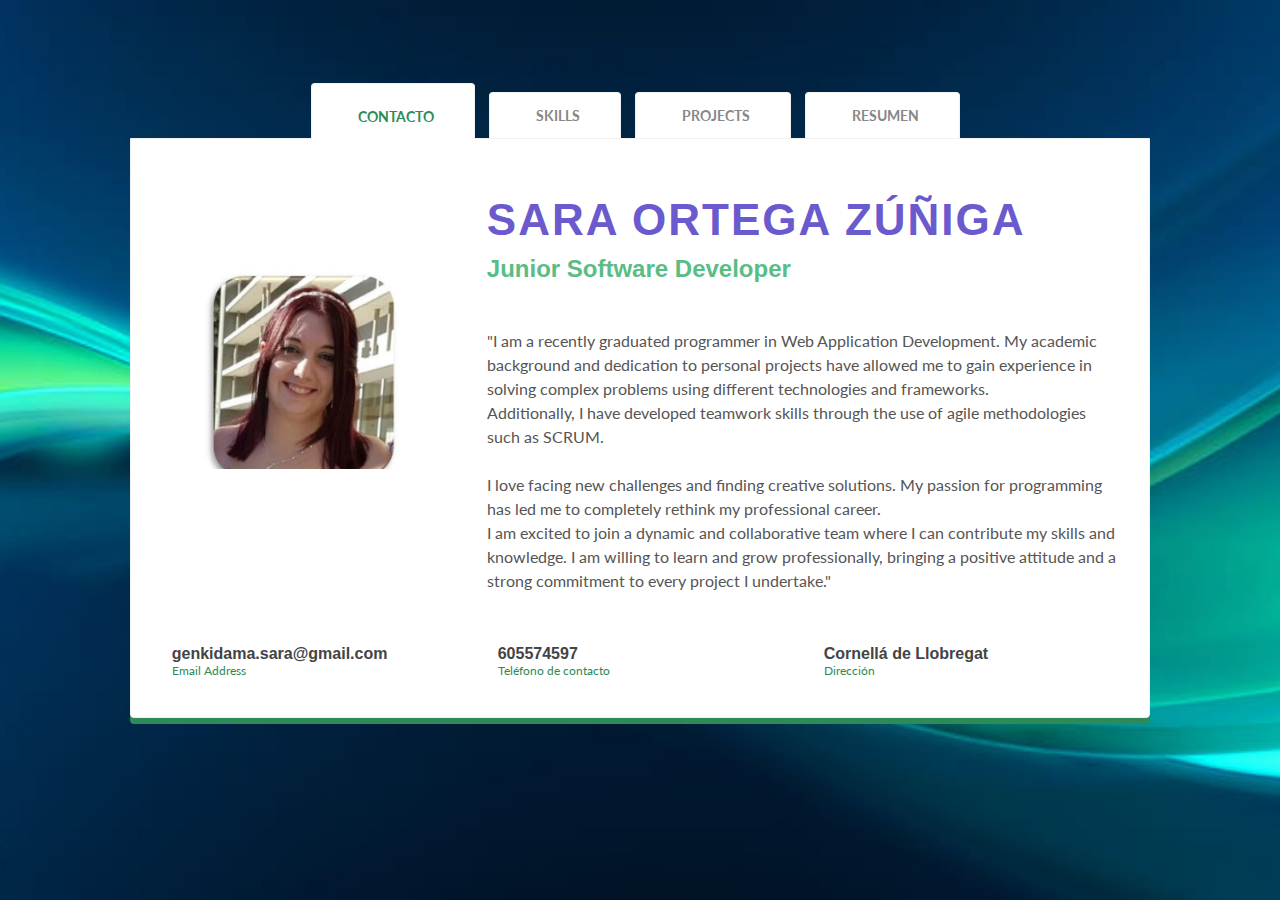
==== indexen.html @ 6ea0997a "update" ====
<!DOCTYPE html>
<html class="no-js">

<head>
  <!-- Add Your Title -->
  <title> Sara Ortega C.V. </title>

  <!-- All Meta Tags -->
  <meta charset="utf-8">
  <meta http-equiv="X-UA-Compatible" content="IE=edge,chrome=1">
  <meta name="description" content="">
  <meta name="viewport" content="width=device-width">

  <!-- All Link tags -->
  <link rel='shortcut icon' type='image/x-icon' href='/images/ico.ico' />
  <link rel="apple-touch-icon-precomposed" href="apple-touch-icon-precomposed.png">
  <link rel="apple-touch-icon-precomposed" href="apple-touch-icon-72x72-precomposed.png">
  <link rel="apple-touch-icon-precomposed" href="apple-touch-icon-114x114-precomposed.png">
  <link rel="apple-touch-icon-precomposed" href="apple-touch-icon-144x144-precomposed.png">
  <link href='https://fonts.googleapis.com/css?family=Sofia' rel='stylesheet'>
  <link href='https://fonts.googleapis.com/css?family=Amaranth' rel='stylesheet'>
  <link rel="stylesheet" href="css/normalize.min.css">
  <link rel="stylesheet" href="css/main.css">

  <!-- boootstrap js -->
  <script src='https://cdn.jsdelivr.net/npm/bootstrap@5.3.0-alpha1/dist/js/bootstrap.bundle.min.js'
  integrity='sha384-w76AqPfDkMBDXo30jS1Sgez6pr3x5MlQ1ZAGC+nuZB+EYdgRZgiwxhTBTkF7CXvN'
  crossorigin='anonymous'></script>
 <!-- boootstrap css -->
 <link href='https://cdn.jsdelivr.net/npm/bootstrap@5.0.2/dist/css/bootstrap.min.css' rel='stylesheet'
 integrity='sha384-EVSTQN3/azprG1Anm3QDgpJLIm9Nao0Yz1ztcQTwFspd3yD65VohhpuuCOmLASjC' crossOrigin='anonymous'>


  <!-- All script tags -->
  <script>document.write('<script src="js/vendor/jquery-1.10.1.min.js"><\/script>')</script>
  <script src="js/vendor/jquery.hashchange.min.js"></script>
  <script src="js/vendor/jquery.easytabs.min.js"></script>
  <script src="js/main.js"></script>

</head>

<!-- Start of Body Tag -->

<body class="bg-fixed bg-1">
  <div class="main-container">
    <div class="main wrapper clearfix">

      <!-- Header Start -->
      <header id="header">
        <div id="logo">
          <h6>
            Sara Ortega Zúñiga
          </h6>
          <h4>
            Junior Software Developer
          </h4>
        </div>
      </header>

      <!-- Text "hello world" -->
      <header id="header">
        <div id="helloworld">
          <h1>
            Hello, world!
          </h1>
        </div>
      </header>

      <!-- Main Tab Container -->
      <div id="tab-container" class="tab-container">

        <!-- Tab List -->
        <ul class='etabs'>

          <li class='tab' id="tab-about">
            <a href="#about">
              <i class="icon-user"></i>
              <span>
                Contacto
              </span>
            </a>
          </li>

          <li class='tab'>
            <a href="#resume">
              <i class="icon-file-text"></i>
              <span>
                Skills
              </span>
            </a>
          </li>

          <li class='tab'>
            <a href="#portfolio">
              <i class="icon-heart"></i>
              <span>
                Projects
              </span>
            </a>
          </li>

          <li class='tab'>
            <a href="#contact">
              <i class="icon-envelope"></i>
              <span>
                Resumen
              </span>
            </a>
          </li>

        </ul>
        <!-- End Tab List -->

        <!-- ----------------------------------------------------------------------------------- -->
        <!-- Code for differents Tabs strat from here. -->
        <div id="tab-data-wrap">

          <!-- About Tab Data -->
          <div id="about">
            <section class="clearfix">
              <div class="photo">
                <img src="images/Sara.jpg" alt="sara">
              </div>
              <div class="g2" style="justify-content: center;">
                
                <div class="info">
                  <h2>
                    Sara Ortega Zúñiga
                  </h2>
                 
                  <h4>
                    Junior Software Developer
                  </h4>
                  <p>
                    "I am a recently graduated programmer in Web Application Development. My academic background and dedication to personal 
                    projects have allowed me to gain experience in solving complex problems using different technologies and frameworks. <br>
                    Additionally, I have developed teamwork skills through the use of agile methodologies such as SCRUM.
                    <br><br>
                    I love facing new challenges and finding creative solutions. My passion for programming has led me to completely rethink 
                    my professional career. <br>I am excited to join a dynamic and collaborative team where I can contribute my skills and knowledge. 
                    I am willing to learn and grow professionally, bringing a positive attitude and a strong commitment to every project I undertake."
                  </p>                  
                </div>
              </div>

             
              <div class="break">
              </div>
              <div class="contact-info">
                <div class="g1">
                  <div class="item-box clearfix">
                    <i class="icon-envelope"></i>
                    <div class="item-data">
                      <h3>
                        <a href="mailto:genkidama.sara@gmail.com">
                          genkidama.sara@gmail.com
                        </a>
                      </h3>
                      <p>
                        Email Address
                      </p>
                    </div>
                  </div>
                </div>
                <div class="g1">
                  <div class="item-box clearfix">
                    <i class="icon-facebook"></i>
                    <div class="item-data">
                      <h3>
                       
                          605574597
                       
                      </h3>
                      <p>
                        Teléfono de contacto
                      </p>
                    </div>
                  </div>
                </div>
                <div class="g1">
                  <div class="item-box clearfix">
                    <i class="icon-twitter"></i>
                    <div class="item-data">
                      <h3>                       
                          Cornellá de Llobregat                        
                      </h3>
                      <p>
                        Dirección
                      </p>
                    </div>
                  </div>
                </div>
              </div>
            </section>
          </div>
          <!-- End About Tab Data -->
          <!-- ----------------------------------------------------------------------------------- -->
          <!-- skills Tab Data -->
          <div id="resume">
            <section class="clearfix">
              <div class="g2">
                <h3>
                  Programming
                </h3>
                <span class="label label-info" style="background-color: darkcyan;">HTML</span>
                <span class="label label-info" style="background-color: darkmagenta;">CSS</span>
                <span class="label label-info" style="background-color: darkblue;">JavaScript</span>
                <span class="label label-info">ES6</span>
                <span class="label label-info" style="background-color: darkred;">XML / Jason</span>
                <span class="label label-info" style="background-color: darkcyan;">Bootstrap</span>
                <span class="label label-info">JQuery</span><br><br>
                <span class="label label-info" style="background-color: darkmagenta;">Java</span>
                <span class="label label-info">Spring Framework</span>
                <span class="label label-info" style="background-color: darkblue;">Spring Boot</span>
                <span class="label label-info" > Ajax </span><br><br>
                <span class="label label-info" style="background-color: darkred;">SQL / MySQL / Postgres</span>
                <span class="label label-info" style="background-color: darkcyan;">Apache / WAMP</span><br><br>
                <span class="label label-info" style="background-color: darkcyan;">Git / Github</span>
                <span class="label label-info">Metodológías ágiles: Scrum</span><br><br>
                <span class="label label-info" style="background-color: darkmagenta;">Netbeans</span>
                <span class="label label-info" style="background-color: darkblue;">Eclipse</span>
                <span class="label label-info" style="background-color: darkcyan;">Visual Studio Code</span><br><br>

              </div>
              <div class="g1">
                <h3>
                  Idiomas
                </h3>
                <div class="meter emerald">
                  <span style="width: 100%">
                    <span>
                      CASTELLANO -  Nativo
                    </span>
                  </span>
                </div>
                <div class="meter emerald">
                  <span style="width: 100%">
                    <span>
                      CATALÁN -   Nativo
                    </span>
                  </span>
                </div>
                <div class="meter emerald">
                  <span style="width: 70%">
                    <span>
                      INGLÉS -  B1 Intermediate
                    </span>
                  </span>
                </div>
                <div class="meter emerald">
                  <span style="width: 30%">
                    <span>
                      ITALIANO
                    </span>
                  </span>
                </div>                
              </div>

              <div class="g2">
                <h3>
                  Habilidades
                </h3>
                <span class="label label-info" style="background-color: darkcyan;">Pensamiento crítico y lógico</span>
                <span class="label label-info" style="background-color: darkmagenta;">Resolución de problemas</span>
                <span class="label label-info" style="background-color: darkcyan;">Toma de decisiones</span><br><br>
                <span class="label label-info">Buena organización y gestión del tiempo</span>
                <span class="label label-info"style="background-color: darkmagenta;">Mentalidad abierta y adaptabilidad</span><br><br>
                <span class="label label-info" style="background-color: darkcyan;">Trabajo en equipo y colaboración</span>
                <span class="label label-info">Empatía y paciencia</span>           
 
              </div>
            </section>
          </div>

          <!-- End skills Tab Data -->
          <!-- ----------------------------------------------------------------------------------- -->
          <!-- Projects Tab Data -->
          <div id="portfolio">
            <section class="clearfix">
              <div class="project-section">
               
                  <div class="project-container">
                    <div class="project-img-container" onclick="document.getElementById('modal-wrapper').style.display='block'">
                      <img src="./images/saraland.JPG" alt="project image">
                    </div>
                    <a href="http://juegos.saraland.es">
                    <p class="project-title">SaraLand</p>
                  </a>
                  </div>
             
                <div class="project-container">
                  <div class="project-img-container" onclick="document.getElementById('modal-wrapper').style.display='block'">
                    <img src="./images/glamreserve.JPG" alt="project image">
                  </div>
                  <a href="https://glamreserve.herokuapp.com/index">
                  <p class="project-title">Glam Reserve</p>
                </a>
                </div>
               
               
              </div>
              <div id="modal-wrapper" class="modal">

                <form class="modal-content animate">

                  <div class="imgcontainer">
                    <span onclick="document.getElementById('modal-wrapper').style.display='none'" class="close" title="Close PopUp">&times;</span>
                    <img src="images/floor.jpg" alt="project" class="avatar">
                    <h1 class="project_details" style="text-align:center">Project Details</h1>
                  </div>

                <!-- <div class="container">
                    <input type="text" placeholder="Project Name" name="uname" readonly>
                    <textarea class="project_description" rows="3" placeholder="Project Description" readonly></textarea>
                    <input type="url" placeholder="Project Link"readonly>
                    <input type="text" placeholder="Languages used" readonly>
                    <button class="project_submit" type="submit">Submit</button>
                  </div>--> 

                </form>

              </div>
            </section>
          </div>
          <!-- End Projects tab -->
          <!-- ----------------------------------------------------------------------------------- -->
          <!-- Contact Tab Data -->
          <div id="contact">
            <div class="container">
              <div class="row">
                <div class="col-sx-12 col-md-6">
                  <h4>Formación</h4>
                  <div class="cuadro container m-2 p-3">
                    <div class="bg-light rounded-3 p-2">
                      <p Style="font-weight: bold;color: darkcyan;font-size: 20px;">Ciclo Formativo de Grado Superior en<br> DESARROLLO DE APLICACIONES WEB</p>
                      <p >Institut Obert de Catalunya IOC<br>       
                        2020 - 2023</p>
                      <p></p>
                    </div>
                  </div>
                  <div class="cuadro container m-2 p-3">
                    <div class="bg-light rounded-3 p-2">
                      <p Style="font-weight: bold;color: darkcyan;font-size: 20px;">Ciclo Formativo de Grado Superior en<br> ADMINISTRACIÓN Y FINANZAS</p>
                      <p>IES Severo Ochoa<br>       
                        2010 - 2012</p>
                      <p></p>
                    </div>
                  </div>

                  <div class="cuadro container m-2 p-3">
                    <div class="bg-light rounded-3 p-2">
                      <p Style="font-weight: bold;color: darkcyan;font-size: 20px;">Ciclo Formativo de Grado Superior en<br> AGENCIA DE VIAJES</p>
                      <p>IES Mediterránea<br>       
                        2002 - 2004</p>
                      <p></p>
                    </div>
                  </div>




                </div>
                <div class="col-6">
                  <h4>Experiencia laboral</h4>
                  <div class="cuadro container m-2 p-3">
                    <div class="bg-light rounded-3 p-2">
                      <p Style="font-weight: bold;color: darkcyan;font-size: 20px;">GERENTE-CONTABLE en los Aparcamientos EL NOU RAVAL</p>
                      <p>Empleo actual desde 2016</p>
                      <p>
                        Facturación, recaudación, atención al cliente y tareas diarias del negocio. 
                        A cargo de un equipo de 5 personas.
                      </p>
                    </div>
                  </div>

                  <div class="cuadro container m-2 p-3">
                    <div class="bg-light rounded-3 p-2">
                      <p Style="font-weight: bold;color: darkcyan;font-size: 20px;">ADMINISTRATIVA en la Notaría Galdón-Rodríguez</p>
                      <p>2013 - 2015</p>
                      <p>
                        Responsable de las copias y mantenimiento de los archivos notariales.
                      </p>
                    </div>
                  </div>

                  <div class="cuadro container m-2 p-3">
                    <div class="bg-light rounded-3 p-2">
                      <p Style="font-weight: bold;color: darkcyan;font-size: 20px;">COORDINADORA en el servicio de Emergencias 112</p>
                      <p>2009 - 2013</p>
                      <p>
                        Activación y coordinación de los equipos de emergencia (Policía, bomberos, ambulancias…)
                      </p>
                    </div>
                  </div>
                </div>
              </div>
            </div>
          </div>
          <!-- End Contact Data -->
          <!-- ----------------------------------------------------------------------------------- -->
        </div>
      </div>
</body>

</html>
---- css/main.css ----
@import url(http://fonts.googleapis.com/css?family=Open+Sans:400,700);
@import url(http://fonts.googleapis.com/css?family=Lato:400,700);
@import url('https://fonts.cdnfonts.com/css/dupree');
@import url('https://fonts.cdnfonts.com/css/sf-new-republic-2');
@import url('https://fonts.cdnfonts.com/css/sunday-funday');


*, *:before, *:after {
  -moz-box-sizing: border-box;
  -webkit-box-sizing: border-box;
  box-sizing: border-box;
  margin: 0;
  padding: 0;
}

/* HTML5 DECLARATIONS */
article, aside, details, figcaption, figure, footer, header, hgroup, menu, nav, section, dialog {
  display: block
}

audio[controls], canvas, video {
  display: inline-block;
  *display: inline;
  zoom: 1
}

/* BASE */
html {
  height: 100%;
  font-size: 100%;
  overflow-y: scroll;
  -webkit-text-size-adjust: 100%
}

/* Force scrollbar in non-IE and Remove iOS text size adjust without disabling user zoom */
body {
  margin: 0;
  min-height: 100%;
  -webkit-font-smoothing: antialiased;
  text-rendering: optimizeLegibility;
  color: #666
}

/* Improve default text rendering, handling of kerning pairs and ligatures */
/* DEFAULT FONT SETTINGS */
/* 16px base font size with 150% (24px) friendly, unitless line height and margin for vertical rhythm */
/* Font-size percentage is based on 16px browser default size */
body, button, input, select, textarea {
  font: 100% 'Lato', sans-serif;
  *font-size: 1em;
  color: #555
}

/* IE7 and older can't resize px based text */
p, blockquote, q, pre, address, hr, code, samp, dl, ol, ul, form, table, fieldset, menu, img {
  margin: 0 0 1.5em;
  padding: 0
}

/* TYPOGRAPHY */
/* Composed to a scale of 12px, 14px, 16px, 18px, 21px, 24px, 36px, 48px, 60px and 72px */
h3, h4, h5, h6 {
  font-family: 'SF New Republic', sans-serif;
  color: #444;
}

h1 {
  margin: 0;
  font-size: 4.75em;
  line-height: 1.2em;
  margin-bottom: 0.4em;
  font-family: 'sunday funday', sans-serif;
  
}

/* 60px / 72px */
h2 {
  margin: 0;
  font-size: 2.75em;
  line-height: 1.3em;
  margin-bottom: 0.5em;
  font-family: 'sunday funday', sans-serif;
  color: slateblue;
}

/* 48px / 48px */
h3 {
  margin: 0;
  font-size: 2.25em;
  line-height: 1.3333333333333333333333333333333em;
  margin-bottom: 0.6667em
}

/* 36px / 48px */
h4 {
  margin: 0;
  font-size: 1.5em;
  line-height: 1em;
  margin-bottom: 1em
}

/* 24px / 24px */
h5 {
  margin: 0;
  font-size: 1.3125em;
  line-height: 1.1428571428571428571428571428571em;
  margin-bottom: 1.1428571428571428571428571428571em
}

/* 21px / 24px */
h6 {
  margin: 0;
  font-size: 2.75em;
  line-height: 1.2em;
  margin-bottom: 0.4em
}

/* 18px / 24px 
h7 {
  margin: 0;
  font-size: 0.5em;
  line-height: 1.3em;
  margin-bottom: 0.5em
}*/

p, ul, blockquote, pre, th, label {
  margin: 0;
  font-size: 1em;
  line-height: 1.5em;
  margin-bottom: 1.5em
}

/* 16px / 24px */
small, p.small {
  margin: 0;
  font-size: 0.875em;
  line-height: 1.7142857142857142857142857142857em;
  margin-bottom: 1.7142857142857142857142857142857em
}

/* 14px / 24px */
/* CODE */
pre {
  white-space: pre;
  white-space: pre-wrap;
  word-wrap: break-word
}

/* Allow line wrapping of 'pre' */
pre, code, kbd, samp {
  font-size: 1em;
  line-height: 1.5em;
  margin-bottom: 1.5em;
  font-family: Menlo, Consolas, 'DejaVu Sans Mono', Monaco, monospace
}

/* TABLES */
table {
  border-collapse: collapse;
  border-spacing: 0;
  margin-bottom: 1.5em;
  display: flex;
  margin-left: 105px;
}

th {
  text-align: left
}

th {
  padding: 800px;
  border-bottom: 0 solid #333
}

/* FORMS */
form {
  margin: 0
}

fieldset {
  border: 0;
  padding: 0
}

textarea {
  overflow: auto;
  vertical-align: top
}

legend {
  *margin-left: -.75em
}

button, input, select, textarea {
  vertical-align: baseline;
  *vertical-align: middle
}

/* IE7 and older */
button, input {
  line-height: normal;
  *overflow: visible
}

button, input[type="button"], input[type="reset"], input[type="submit"] {
  cursor: pointer;
  -webkit-appearance: button
}

input[type="checkbox"], input[type="radio"] {
  box-sizing: border-box
}

input[type="search"] {
  -webkit-appearance: textfield;
  -moz-box-sizing: content-box;
  -webkit-box-sizing: content-box;
  box-sizing: content-box
}

input[type="search"]::-webkit-search-decoration {
  -webkit-appearance: none
}

button::-moz-focus-inner, input::-moz-focus-inner {
  border: 0;
  padding: 0
}

/* QUOTES */
blockquote, q {
  quotes: none
}

blockquote:before, blockquote:after, q:before, q:after {
  content: '';
  content: none
}

blockquote, q, cite {
  font-style: italic
}

blockquote {
  padding-left: 1.5em;
  border-left: 3px solid #ccc
}

blockquote>p {
  padding: 0
}

/* LISTS */
ul, ol {
  list-style-position: inside;
  padding: 0
}

li ul, li ol {
  margin: 0 1.5em
}

dl dd {
  margin-left: 1.5em
}

dt {
  font-family: Futura, "Century Gothic", AppleGothic, sans-serif
}

/* HYPERLINKS */
a {
  text-decoration: none;
  color: #444;
  -webkit-transition: color 0.1s linear, border 0.1s linear, opacity 0.1s linear, background-color 0.1s linear;
  -moz-transition: color 0.1s linear, border 0.1s linear, opacity 0.1s linear, background-color 0.1s linear;
  -ms-transition: color 0.1s linear, border 0.1s linear, opacity 0.1s linear, background-color 0.1s linear;
  -o-transition: color 0.1s linear, border 0.1s linear, opacity 0.1s linear, background-color 0.1s linear;
  transition: color 0.1s linear, border 0.1s linear, opacity 0.1s linear, background-color 0.1s linear;
}

a:hover, a:focus, a:active {
  text-decoration: none;
  border: none;
  color: #2E8B57;
}

/* MEDIA */
figure {
  margin: 0
}

img, object, embed, video {
  max-width: 100%;
  _width: 100%
}

/* Fluid images */
img {
  border: 0;
  -ms-interpolation-mode: bicubic
}

/* Improve IE's resizing of images */
svg:not(:root) {
  overflow: hidden
}

/* Correct IE9 overflow */
/* ABBREVIATION */
abbr[title], dfn[title] {
  border-bottom: 1px dotted #333;
  cursor: help
}

/* MARKED/INSERTED/DELETED AND SELECTED TEXT */
ins, mark {
  text-decoration: none
}

mark {
  background: #c47529
}

ins {
  background: #d49855
}

del {
  text-decoration: line-through
}

::-moz-selection {
  background: #2E8B57;
  color: #fff;
  text-shadow: none
}

/* selected text */
::selection {
  background: #2E8B57;
  color: #fff;
  text-shadow: none
}

/* selected text */
/* OTHERS */
strong, b, dt {
  font-weight: bold
}

dfn {
  font-style: italic
}

var, address {
  font-style: normal
}

sub, sup {
  font-size: 75%;
  line-height: 0;
  position: relative;
  vertical-align: baseline
}

/* Position 'sub' and 'sup' without affecting line-height */
sup {
  top: -0.5em
}

/* Move superscripted text up */
sub {
  bottom: -0.25em
}

/* Move subscripted text down */
span.amp {
  font-family: Adobe Caslon Pro, Baskerville, "Goudy Old Style", "Palatino", "Palatino Linotype", "Book Antiqua", Georgia, "Times New Roman", Times, serif;
  font-style: italic;
  font-size: 110%;
  line-height: 0;
  position: relative;
  vertical-align: baseline
}

/* Best available ampersand */
/* MICRO CLEARFIX HACK */
.cf:before, .cf:after {
  content: "";
  display: table
}

/* For modern browsers */
.cf:after {
  clear: both
}

.cf {
  zoom: 1
}

/* For IE 6/7 (trigger hasLayout) */
/* DEFAULT MOBILE STYLE */
body {
  width: 92%;
  margin: 0 auto
}

/* Center page without wrapper */
/* column grid */
.g1, .g2, .g3 {
  display: block;
  position: relative;
  margin-left: 1%;
  margin-right: 1%
}

/* 1 column grid */
.g1, .g2, .g3 {
  width: 98.0%
}

/* Wrapper */
.main {
  padding-top: 50px;
  max-width: 1020px;
}

.wrapper {
  margin: 0 auto;
}

/* Utility */
.chromeframe {
  margin: 0.2em 0;
  background: #ccc;
  color: #000;
  padding: 0.2em 0;
}

.clear {
  clear: both;
}

.bg-fixed {
  background-repeat: no-repeat;
  background-attachment: fixed;
  background-position: center center;
  -webkit-background-size: cover;
  -moz-background-size: cover;
  -o-background-size: cover;
  background-size: cover;
}

.clearfix:after {
  content: ".";
  visibility: hidden;
  display: block;
  height: 0;
  clear: both;
}

.no-list {
  margin: 0px;
  padding: 0px;
  list-style: none;
}

.break {
  padding-bottom: 1em;
  clear: both;
}

/* Backgrounds */
.bg-1 {
  background-image: url('../images/fondo.jpg');
}

/* Header */
#header {
  margin-bottom: 2em;
}

#header #logo {
  text-align: center;
  display: none;
}

#header #helloworld {
  text-align: center;
  display: none;
}

#header h4 {
  margin-bottom: 0px;
}

#header .visible {
  opacity: 1;
}

/* Tabs */
.etabs {
  margin: 0;
  padding: 0px;
  text-align: center;
}


.etabs li span {
  display: none;
}

#tab-data-wrap {
  padding: 30px 20px;
  background: #fff;
  border: 1px solid #f1f1f1;
  box-shadow: 0px 6px #2E8B57;
  border-radius: 0px 0px 4px 4px;
}

.tab {
  display: inline-block;
  zoom: 1;
  *display: inline;
  background: #fff;
  border: solid 1px #f1f1f1;
  border-bottom: 0px;
  border-radius: 4px 4px 0 0;
  -moz-border-radius: 4px 4px 0 0;
  -webkit-border-radius: 4px 4px 0 0;
  margin-right: 10px;
}

.tab a {
  font-weight: bold;
  text-transform: uppercase;
  font-size: 14px;
  display: block;
  padding: 2px 10px;
  outline: none;
  color: #888;
  text-decoration: none;
}

.tab a:hover {
  text-decoration: none;
}

.tab.active {
  background: #fff;
  position: relative;
  top: 1px;
  border-color: #f1f1f1;
  border-bottom: none;
}

.tab a.active {
  padding-top: 10px;
  color: #2E8B57;
}

.tab a i {
  font-size: 16px;
  margin-right: 0px;
}


/* Photo */
.photo {
  float: left;
  height: 200px;
  width: 200px;
  margin-right: 20px;
  margin-left: 50px;
  margin-top: 100px;
  
  overflow: hidden;
}

.photo img {
  -webkit-border-radius: 4px;
  -moz-border-radius: 4px;
  border-radius: 4px;
  width: 100%;
}

.info h1, #header h1 {
  text-transform: uppercase;
  letter-spacing: 2px;
  margin-bottom: .3em;
  color: #fff;
}

.info h2, #header h2 {
  text-transform: uppercase;
  letter-spacing: 2px;
  margin-bottom: .2em;
  margin-top: 0.5em;
}

.info h4, #header h4 {
  color: #59BD85;
  margin-bottom: 2em;
}

.info h6, #header h6 {
  text-transform: uppercase;
  letter-spacing: 2px;
  margin-bottom: .3em;
  color: #fff;
}

.info h7, #header h7 {
  text-transform: uppercase;
  letter-spacing: 2px;
  margin-bottom: .2em;
  margin-top: 0.5em;
  color: #fff;
}

/* Contact */

.main-links ul {
  list-style: none outside none;
  margin: 0;
  padding: 0;
}

.main-links ul li {
  border-bottom: 1px solid #F1F1F1;
  padding: 10px 0;
}

.main-links ul li a {
  font-size: 14px;
}

/* Icon Styling */
.contact-info i {
  color: #333;
  font-size: 46px;
}

/* Item Box */
.item-box {
  padding: 6px 6px 6px 10px;
  border: 1px solid #fff;
  -webkit-border-radius: 4px;
  -moz-border-radius: 4px;
  border-radius: 4px;
}

.item-box i {
  float: left;
  margin-right: 12px;
}

.item-box .item-data {
  margin-top: 6px;
}

.item-box .item-data h3 {
  line-height: 1em;
  margin: 3px 0px 0px 0px;
  font-size: 1em;
}

.item-box .item-data p {
  margin: 0px;
  font-size: 12px;
  color: #2E8B57;
  text-decoration-style: bold;
}

/* WorkExperience */
.work li {
  border-bottom: 1px solid #f1f1f1;
  margin-bottom: 2em;
}

.work li span {
  float: right;
}

.work li h5 {
  float: left;
}

.work li p {
  clear: both;
}

/* Portfolio */
.image {
  position: relative;
}

.image img {
  margin: 0px;
  width: 100%;
}

.image-overlay {
  position: absolute;
  z-index: 5;
  top: 0;
  overflow: hidden;
  width: 100%;
  height: 99%;
  background-color: rgba(231, 76, 60, .6);
  text-align: center;
  opacity: 0;
  filter: alpha(opacity=0);
  -webkit-transition: all 450ms ease-out 0s;
  -moz-transition: all 450ms ease-out 0s;
  -o-transition: all 450ms ease-out 0s;
  transition: all 450ms ease-out 0s;
  -webkit-transform: rotateY(180deg);
  -moz-transform: rotateY(180deg);
  -ms-transform: rotateY(180deg);
  transform: rotateY(180deg);
}

.image:hover .image-overlay {
  opacity: 1;
  filter: alpha(opacity=100);
  -webkit-transform: rotateY(0deg);
  -moz-transform: rotateY(0deg);
  -ms-transform: rotateY(0deg);
  transform: rotateY(0deg);
}

.image-overlay .image-link {
  position: relative;
  top: 50%;
  display: inline-block;
  margin-top: -20px;
}

/* Icon Box */
.sny-icon {
  display: block;
  margin-bottom: 1em;
  text-align: center;
}

.sny-icon i {
  display: inline-block;
  font-size: 60px;
}

.sny-icon-content {
  text-align: center;
}

.sny-icon-content h4 {
  margin-bottom: 6px;
}

.sny-icon-content p {
  margin-bottom: 0px;
}

/* Buttons */
.btn {
  display: inline-block;
  margin: 0 10px 10px 0;
  padding: 14px 20px;
  background: #E74C3C;
  color: #fff;
  font-weight: bold;
  font-size: 13px;
  font-family: 'Open Sans', sans-serif;
  line-height: 1;
  *display: inline;
  *zoom: 1;
  position: relative;
  text-transform: uppercase;
  -webkit-transition: all 0.3s;
  -moz-transition: all 0.3s;
  transition: all 0.3s;
}

.btn:hover {
  color: #ccc;
}

/* Labels */
.label {
  display: inline;
  padding: .25em .6em;
  font-size: 90%;
  font-weight: 500;
  line-height: 1;
  color: #ffffff;
  text-align: center;
  white-space: nowrap;
  vertical-align: baseline;
  border-radius: .25em;
}

.label-info {
  background-color: #444445E6;
}

.label-info[href]:hover,
.label-info[href]:focus {
  background-color: #31b0d5;
}

.label[href]:hover,
.label[href]:focus {
  color: #ffffff;
  text-decoration: none;
  cursor: pointer;
}

.label-default {
  background-color: #999999;
}

.label-default[href]:hover,
.label-default[href]:focus {
  background-color: #808080;
}

.label-danger {
  background-color: #d9534f;
}

.label-danger[href]:hover,
.label-danger[href]:focus {
  background-color: #c9302c;
}

.label-success {
  background-color: #5cb85c;
}

.label-success[href]:hover,
.label-success[href]:focus {
  background-color: #449d44;
}

.label-warning {
  background-color: #f0ad4e;
}

.label-warning[href]:hover,
.label-warning[href]:focus {
  background-color: #ec971f;
}

/* Project */
.project-section {
  display: grid;
  grid-template-columns: auto auto auto;
  grid-gap: 1.5rem;
  justify-content: center;
  align-items: center;
}

.project-container {
  max-width: 240px;
  border-radius: 5px;
  background-color: #5cb85c;
  color: #fff;
  cursor: pointer;
  box-shadow: 2px 2px 5px 3px #5cb85c27;
}

.project-img-container {
  width: 100%;
  border-radius: 5px 5px 0px 0px;
}

.project-img-container img {
  width: 100%;
  border-radius: 5px 5px 0px 0px;
  margin-bottom: 0px;
}

.project-title {
  text-align: center;
  margin: 1.2rem auto;
  font-size: 1.2rem;
  font-weight: 600;
}
.project_details{
  text-align: center;
  display: block;
  font-size: 2em;
  margin : 0;
  font-weight: bold;
}
input[type=text], .project_description, input[type=url] {
  width: 85%;
  padding: 12px 20px;
  margin: 5px 26px;
  display: inline-block;
  border: 1px solid #ccc;
  box-sizing: border-box;
  font-size:16px;
}
.project_description{
  max-width: 85%;
}

/* Set a style for all buttons */
.project_submit {
  background-color: #4CAF50;
  color: white;
  padding: 14px 20px;
  margin: 5px 26px;
  border: none;
  cursor: pointer;
  width: 85%;
  font-size:20px;
}
.project_submit:hover {
    opacity: 0.8;
}

/* Center the image and position the close button */
.imgcontainer {
  text-align: center;
  margin: 12px 0 6px 0;
  position: relative;
}
.avatar {
    width: 175px;
	  height:175px;
    border-radius: 50%;
    margin: 0;
}

/* The Modal (background) 
.modal {
	display:none;
    position: fixed;
    z-index: 1;
    left: 0;
    top: 0;
    width: 100%;
    height: 100%;
    overflow: auto;
    background-color: rgba(0,0,0,0.4);
}*/

/* Modal Content Box 
.modal-content {
  background-color: #fefefe;
  margin: 1% auto 1% auto;
  border: 1px solid #888;
  width: 30%;
  padding-bottom: 20px;
}*/

/* The Close Button (x) 
.close {
    position: absolute;
    right: 25px;
    top: 0;
    color: #000;
    font-size: 35px;
    font-weight: bold;
}
.close:hover,.close:focus {
    color: red;
    cursor: pointer;
}*/

/* Add Zoom Animation */
.animate {
    animation: zoom 0.6s
}

@keyframes zoom {
    from {transform: scale(0)}
    to {transform: scale(1)}
}


/* Meters */
.meter {
  height: 24px;
  /* Can be anything */
  position: relative;
  border: 1px solid #f1f1f1;
  -moz-border-radius: 4px;
  -webkit-border-radius: 4px;
  border-radius: 4px;
  margin-bottom: 1em;
}

.meter>span {
  display: block;
  height: 100%;
  -moz-border-radius: 4px;
  -webkit-border-radius: 4px;
  border-radius: 4px;
  position: relative;
  overflow: hidden;
}

.meter>span>span {
  margin-left: 4px;
  color: #fff;
}

.animate>span:after {
  display: none;
}

@keyframes move {
  0% {
    background-position: 0 0;
  }

  100% {
    background-position: 50px 50px;
  }
}

.emerald>span {
  background-color: #2E8B57;
}

.carrot>span {
  background-color: #e67e22;
}

.wisteria>span {
  background-color: #8e44ad;
}

.sunflower>span {
  background-color: #f1c40f;
}

.midnight>span {
  background-color: #2c3e50;
}

.pomengrate>span {
  background-color: #c0392b;
}

.asbestos>span {
  background-color: #7f8c8d;
}

.nostripes>span>span, .nostripes>span:after {
  animation: none;
  -webkit-animation: none;
  background-image: none;
}

/* Footer */
footer {
  text-align: center;
  margin-top: 2em;
  padding: 10px;
  background: rgba(255, 255, 255, .8);
  box-shadow: 0px 4px #ccc;
  color: #333;
  -moz-border-radius: 4px;
  -webkit-border-radius: 4px;
  border-radius: 4px;
}

footer p {
  margin-bottom: 0px;
}

/* media Queries

FOLDING FLUID GRID
< 767px         - 1-Column Fluid Grid
768px - 1023px  - 2-Column Fluid Grid
> 1024px            - 3-Column Fluid Grid
Change widths as necessary
------------------------------------------- */

/* SMALL TABLET */
@media only screen and (max-width: 600px) {

  .etabs>li span {
    display: block;
  }

  .project-section {
    grid-template-columns: auto;
  }

  .project-container {
    max-width: 200px;
  }
}

/* TABLET/NETBOOK */
@media only screen and (min-width: 768px) {

  /* Sidebar */
  .sidebar {
    padding-left: 20px;
    border-left: 1px solid #f1f1f1;
  }

  /* COLUMN GRID */
  .g1, .g3 {
    /* display: inline; */
    float: left;
  }

  /* 2 COLUMN GRID */
  .g1 {
    width: 48.0%
  }

  .g2 {
    width: 48.0%;
    float: right;
  }

  .g3 {
    width: 98.0%
  }
}

/* progress bar */
.progress-item {
  position: relative;
}

.progress-item .progress-title {
  font-size: 12px;
  font-weight: 400;
  display: inline-block;
  margin-bottom: 5px;
}

.progress-item .progress {
  height: 2px;
  box-shadow: none;
  border-radius: 0;
  background: transparent;
}

.progress-item .progress-bar {
  background-color: #ff5722;
  box-shadow: none;
  text-align: right;
}

.progress-item .progress-percent {
  font-size: 10px;
  background-color: #313131;
  position: absolute;
  top: 5px;
  padding: 0 8px;
  border-radius: 3px;
}

.progress-item .progress-percent::before {
  content: "";
  position: absolute;
  left: 0;
  bottom: -4px;
  border-top: 6px solid #313131;
  border-right: 8px solid transparent;
}

@media (max-width: 768px) {
  .progress-wrapper {
    margin-bottom: 50px;
  }
}

/* LANDSCAPE TABLET/NETBOOK/LAPTOP */
@media only screen and (min-width: 1024px) {

  .etabs>li span {
    display: inline;
  }

  .tab a i {
    font-size: 16px;
    margin-right: 6px;
  }

  .tab a {
    padding: 10px 40px 10px 40px;
  }

  .tab a.active {
    padding-top: 20px;
  }

  /* 3 COLUMN GRID */
  .g1 {
    width: 31.333%
  }

  .g2 {
    width: 64.667%;
  }

  .g3 {
    width: 98.0%
  }
}

/* PRINT */
@media print {
  * {
    background: transparent !important;
    color: black !important;
    text-shadow: none !important;
    filter: none !important;
    -ms-filter: none !important
  }

  /* Black prints faster */
  a, a:visited {
    color: #444 !important;
    text-decoration: underline
  }

  a[href]:after {
    content: " ("attr(href) ")"
  }

  abbr[title]:after {
    content: " ("attr(title) ")"
  }

  .ir a:after, a[href^="javascript:"]:after, a[href^="#"]:after {
    content: ""
  }

  /* Don't print links for images, javascript or internal links */
  pre, blockquote {
    border: 1px solid #999;
    page-break-inside: avoid;
  }

  thead {
    display: table-header-group;
  }

  /* Repeat header row at top of each printed page */
  tr, img {
    page-break-inside: avoid;
  }

  img {
    max-width: 100% !important;
  }

  @page {
    margin: 0.5cm
  }

  p, h2, h3 {
    orphans: 3;
    widows: 3
  }

  h2, h3 {
    page-break-after: avoid
  }
}

.project-div {
  background-color: #4AB478;
  text-align: center;
  padding: 10px;
}

.image {
  height: 100px;
  background-color: white;
  margin-bottom: 10px;
  font-family: Sofia;
  text-align: center;
  padding-top: 30px;
  font-size: 20px;
  font-weight: bold;
}

.data {
  font-size: 150%;
  font-family: 'Amaranth';
  color: white;
}

td {
  padding: 20px;
  width: 250px;
  height: 200px;
}

tbody {
  display: table-row-group;
  vertical-align: middle;
  display: grid;
}
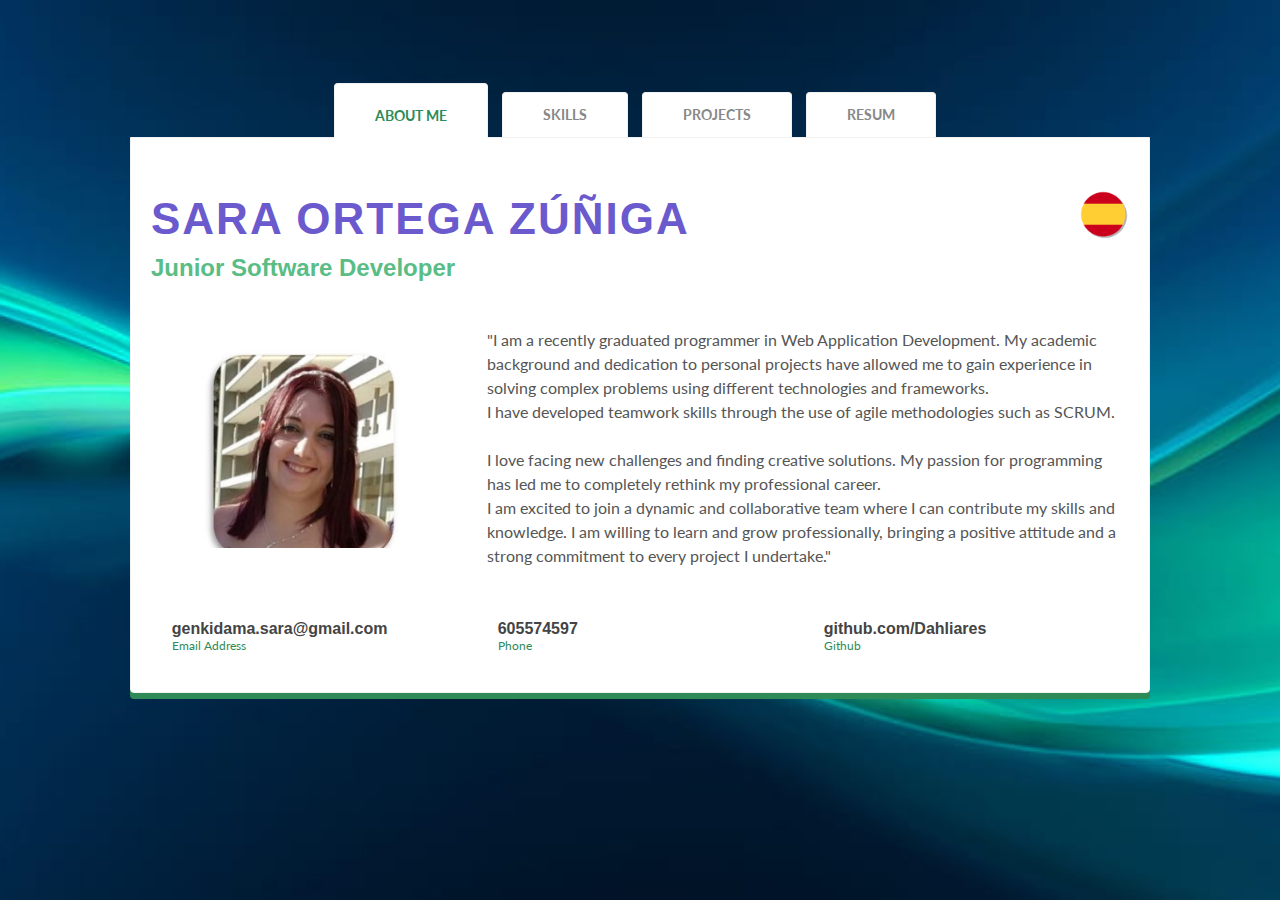
==== commit cc93c017: "english" ====
--- a/indexen.html
+++ b/indexen.html
@@ -1,5 +1,5 @@
 <!DOCTYPE html>
-<html class="no-js">
+<html lang="es">
 
 <head>
   <!-- Add Your Title -->
@@ -24,11 +24,11 @@
 
   <!-- boootstrap js -->
   <script src='https://cdn.jsdelivr.net/npm/bootstrap@5.3.0-alpha1/dist/js/bootstrap.bundle.min.js'
-  integrity='sha384-w76AqPfDkMBDXo30jS1Sgez6pr3x5MlQ1ZAGC+nuZB+EYdgRZgiwxhTBTkF7CXvN'
-  crossorigin='anonymous'></script>
- <!-- boootstrap css -->
- <link href='https://cdn.jsdelivr.net/npm/bootstrap@5.0.2/dist/css/bootstrap.min.css' rel='stylesheet'
- integrity='sha384-EVSTQN3/azprG1Anm3QDgpJLIm9Nao0Yz1ztcQTwFspd3yD65VohhpuuCOmLASjC' crossOrigin='anonymous'>
+    integrity='sha384-w76AqPfDkMBDXo30jS1Sgez6pr3x5MlQ1ZAGC+nuZB+EYdgRZgiwxhTBTkF7CXvN'
+    crossorigin='anonymous'></script>
+  <!-- boootstrap css -->
+  <link href='https://cdn.jsdelivr.net/npm/bootstrap@5.0.2/dist/css/bootstrap.min.css' rel='stylesheet'
+    integrity='sha384-EVSTQN3/azprG1Anm3QDgpJLIm9Nao0Yz1ztcQTwFspd3yD65VohhpuuCOmLASjC' crossOrigin='anonymous'>
 
 
   <!-- All script tags -->
@@ -42,15 +42,19 @@
 <!-- Start of Body Tag -->
 
 <body class="bg-fixed bg-1">
+ 
   <div class="main-container">
+
     <div class="main wrapper clearfix">
-
+      
       <!-- Header Start -->
       <header id="header">
+        
         <div id="logo">
           <h6>
             Sara Ortega Zúñiga
           </h6>
+
           <h4>
             Junior Software Developer
           </h4>
@@ -58,14 +62,14 @@
       </header>
 
       <!-- Text "hello world" -->
-      <header id="header">
+      <header id="header">        
         <div id="helloworld">
           <h1>
-            Hello, world!
+            ¡Hello, world!
           </h1>
         </div>
       </header>
-
+     
       <!-- Main Tab Container -->
       <div id="tab-container" class="tab-container">
 
@@ -74,16 +78,16 @@
 
           <li class='tab' id="tab-about">
             <a href="#about">
-              <i class="icon-user"></i>
+
               <span>
-                Contacto
+                About me
               </span>
             </a>
           </li>
 
           <li class='tab'>
             <a href="#resume">
-              <i class="icon-file-text"></i>
+
               <span>
                 Skills
               </span>
@@ -92,7 +96,7 @@
 
           <li class='tab'>
             <a href="#portfolio">
-              <i class="icon-heart"></i>
+
               <span>
                 Projects
               </span>
@@ -101,9 +105,9 @@
 
           <li class='tab'>
             <a href="#contact">
-              <i class="icon-envelope"></i>
+
               <span>
-                Resumen
+                Resum
               </span>
             </a>
           </li>
@@ -118,38 +122,47 @@
           <!-- About Tab Data -->
           <div id="about">
             <section class="clearfix">
+              <a href="index.html">
+                <img src="images/es.png" alt="en" style="height: 50px; width: 50px; float: right;">
+              </a>
+              <div class="info text-center">
+                <h2>
+                  Sara Ortega Zúñiga
+                </h2>
+
+                <h4>
+                  Junior Software Developer
+                </h4>
+               
+              </div>
+
+
               <div class="photo">
                 <img src="images/Sara.jpg" alt="sara">
               </div>
               <div class="g2" style="justify-content: center;">
-                
+
                 <div class="info">
-                  <h2>
-                    Sara Ortega Zúñiga
-                  </h2>
-                 
-                  <h4>
-                    Junior Software Developer
-                  </h4>
+
                   <p>
                     "I am a recently graduated programmer in Web Application Development. My academic background and dedication to personal 
                     projects have allowed me to gain experience in solving complex problems using different technologies and frameworks. <br>
-                    Additionally, I have developed teamwork skills through the use of agile methodologies such as SCRUM.
-                    <br><br>
+                    I have developed teamwork skills through the use of agile methodologies such as SCRUM.<br><br>
                     I love facing new challenges and finding creative solutions. My passion for programming has led me to completely rethink 
                     my professional career. <br>I am excited to join a dynamic and collaborative team where I can contribute my skills and knowledge. 
                     I am willing to learn and grow professionally, bringing a positive attitude and a strong commitment to every project I undertake."
-                  </p>                  
-                </div>
-              </div>
-
-             
+                  </p>
+                </div>
+              </div>
+
+
               <div class="break">
               </div>
+
               <div class="contact-info">
                 <div class="g1">
                   <div class="item-box clearfix">
-                    <i class="icon-envelope"></i>
+
                     <div class="item-data">
                       <h3>
                         <a href="mailto:genkidama.sara@gmail.com">
@@ -164,28 +177,30 @@
                 </div>
                 <div class="g1">
                   <div class="item-box clearfix">
-                    <i class="icon-facebook"></i>
+
                     <div class="item-data">
                       <h3>
-                       
-                          605574597
-                       
+
+                        605574597
+
                       </h3>
                       <p>
-                        Teléfono de contacto
+                        Phone
                       </p>
                     </div>
                   </div>
                 </div>
                 <div class="g1">
                   <div class="item-box clearfix">
-                    <i class="icon-twitter"></i>
+
                     <div class="item-data">
-                      <h3>                       
-                          Cornellá de Llobregat                        
-                      </h3>
+                      <a href="https://github.com/Dahliares">
+                        <h3>
+                          github.com/Dahliares
+                        </h3>
+                      </a>
                       <p>
-                        Dirección
+                        Github
                       </p>
                     </div>
                   </div>
@@ -206,17 +221,17 @@
                 <span class="label label-info" style="background-color: darkmagenta;">CSS</span>
                 <span class="label label-info" style="background-color: darkblue;">JavaScript</span>
                 <span class="label label-info">ES6</span>
-                <span class="label label-info" style="background-color: darkred;">XML / Jason</span>
+                <span class="label label-info" style="background-color: darkred;">XML / Json</span>
                 <span class="label label-info" style="background-color: darkcyan;">Bootstrap</span>
                 <span class="label label-info">JQuery</span><br><br>
                 <span class="label label-info" style="background-color: darkmagenta;">Java</span>
                 <span class="label label-info">Spring Framework</span>
                 <span class="label label-info" style="background-color: darkblue;">Spring Boot</span>
-                <span class="label label-info" > Ajax </span><br><br>
+                <span class="label label-info"> Ajax </span><br><br>
                 <span class="label label-info" style="background-color: darkred;">SQL / MySQL / Postgres</span>
                 <span class="label label-info" style="background-color: darkcyan;">Apache / WAMP</span><br><br>
                 <span class="label label-info" style="background-color: darkcyan;">Git / Github</span>
-                <span class="label label-info">Metodológías ágiles: Scrum</span><br><br>
+                <span class="label label-info">Agile methodologies: Scrum</span><br><br>
                 <span class="label label-info" style="background-color: darkmagenta;">Netbeans</span>
                 <span class="label label-info" style="background-color: darkblue;">Eclipse</span>
                 <span class="label label-info" style="background-color: darkcyan;">Visual Studio Code</span><br><br>
@@ -224,50 +239,54 @@
               </div>
               <div class="g1">
                 <h3>
-                  Idiomas
+                  Languajes
                 </h3>
+                Spanish
                 <div class="meter emerald">
                   <span style="width: 100%">
                     <span>
-                      CASTELLANO -  Nativo
+                      Native
                     </span>
                   </span>
                 </div>
+                Catalan
                 <div class="meter emerald">
                   <span style="width: 100%">
                     <span>
-                      CATALÁN -   Nativo
+                      Native
                     </span>
                   </span>
                 </div>
+                English
                 <div class="meter emerald">
                   <span style="width: 70%">
                     <span>
-                      INGLÉS -  B1 Intermediate
+                      Intermediate B1
                     </span>
                   </span>
                 </div>
+                Italian
                 <div class="meter emerald">
                   <span style="width: 30%">
                     <span>
-                      ITALIANO
+                      Basic
                     </span>
                   </span>
-                </div>                
+                </div>
               </div>
 
               <div class="g2">
                 <h3>
-                  Habilidades
+                  Soft-skills
                 </h3>
-                <span class="label label-info" style="background-color: darkcyan;">Pensamiento crítico y lógico</span>
-                <span class="label label-info" style="background-color: darkmagenta;">Resolución de problemas</span>
-                <span class="label label-info" style="background-color: darkcyan;">Toma de decisiones</span><br><br>
-                <span class="label label-info">Buena organización y gestión del tiempo</span>
-                <span class="label label-info"style="background-color: darkmagenta;">Mentalidad abierta y adaptabilidad</span><br><br>
-                <span class="label label-info" style="background-color: darkcyan;">Trabajo en equipo y colaboración</span>
-                <span class="label label-info">Empatía y paciencia</span>           
- 
+                <span class="label label-info" style="background-color: darkcyan;">Problem-solving</span>
+                <span class="label label-info" style="background-color: darkmagenta;">Decision-making</span>
+                <span class="label label-info" style="background-color: darkcyan;">Critical and logical thinking</span><br><br>
+                <span class="label label-info">Organisational and time management</span>
+                <span class="label label-info" style="background-color: darkmagenta;">Open-mindedness and adaptability</span><br><br>
+                <span class="label label-info" style="background-color: darkcyan;">Teamwork and collaboration</span>
+                <span class="label label-info">Empathy</span>
+
               </div>
             </section>
           </div>
@@ -278,128 +297,136 @@
           <div id="portfolio">
             <section class="clearfix">
               <div class="project-section">
-               
+                <a href="http://juegos.saraland.es" style="text-decoration: none;">
                   <div class="project-container">
-                    <div class="project-img-container" onclick="document.getElementById('modal-wrapper').style.display='block'">
+                    <div class="project-img-container">
+
                       <img src="./images/saraland.JPG" alt="project image">
                     </div>
-                    <a href="http://juegos.saraland.es">
+
                     <p class="project-title">SaraLand</p>
-                  </a>
-                  </div>
-             
-                <div class="project-container">
+
+                    <p class="p-2 text-center text-dark">Website aimed at collecting small projects that allow me to practice with the technologies I am learning. 
+                      These projects are constantly being developed and improved.
+                    </p>
+                </a>
+              </div>
+
+              <!-- <div class="project-container">
                   <div class="project-img-container" onclick="document.getElementById('modal-wrapper').style.display='block'">
                     <img src="./images/glamreserve.JPG" alt="project image">
                   </div>
                   <a href="https://glamreserve.herokuapp.com/index">
                   <p class="project-title">Glam Reserve</p>
                 </a>
-                </div>
-               
-               
-              </div>
-              <div id="modal-wrapper" class="modal">
+                </div>-->
+
+
+          </div>
+          <!--  <div id="modal-wrapper" class="modal">
 
                 <form class="modal-content animate">
 
                   <div class="imgcontainer">
-                    <span onclick="document.getElementById('modal-wrapper').style.display='none'" class="close" title="Close PopUp">&times;</span>
+                    <span onclick="document.getElementById('modal-wrapper').style.display='none'" class="close"
+                      title="Close PopUp">&times;</span>
                     <img src="images/floor.jpg" alt="project" class="avatar">
                     <h1 class="project_details" style="text-align:center">Project Details</h1>
                   </div>
 
-                <!-- <div class="container">
+                  <div class="container">
                     <input type="text" placeholder="Project Name" name="uname" readonly>
-                    <textarea class="project_description" rows="3" placeholder="Project Description" readonly></textarea>
-                    <input type="url" placeholder="Project Link"readonly>
+                    <textarea class="project_description" rows="3" placeholder="Project Description"
+                      readonly></textarea>
+                    <input type="url" placeholder="Project Link" readonly>
                     <input type="text" placeholder="Languages used" readonly>
                     <button class="project_submit" type="submit">Submit</button>
-                  </div>--> 
+                  </div>
 
                 </form>
 
-              </div>
-            </section>
-          </div>
-          <!-- End Projects tab -->
-          <!-- ----------------------------------------------------------------------------------- -->
-          <!-- Contact Tab Data -->
-          <div id="contact">
-            <div class="container">
-              <div class="row">
-                <div class="col-sx-12 col-md-6">
-                  <h4>Formación</h4>
-                  <div class="cuadro container m-2 p-3">
-                    <div class="bg-light rounded-3 p-2">
-                      <p Style="font-weight: bold;color: darkcyan;font-size: 20px;">Ciclo Formativo de Grado Superior en<br> DESARROLLO DE APLICACIONES WEB</p>
-                      <p >Institut Obert de Catalunya IOC<br>       
-                        2020 - 2023</p>
-                      <p></p>
-                    </div>
-                  </div>
-                  <div class="cuadro container m-2 p-3">
-                    <div class="bg-light rounded-3 p-2">
-                      <p Style="font-weight: bold;color: darkcyan;font-size: 20px;">Ciclo Formativo de Grado Superior en<br> ADMINISTRACIÓN Y FINANZAS</p>
-                      <p>IES Severo Ochoa<br>       
-                        2010 - 2012</p>
-                      <p></p>
-                    </div>
-                  </div>
-
-                  <div class="cuadro container m-2 p-3">
-                    <div class="bg-light rounded-3 p-2">
-                      <p Style="font-weight: bold;color: darkcyan;font-size: 20px;">Ciclo Formativo de Grado Superior en<br> AGENCIA DE VIAJES</p>
-                      <p>IES Mediterránea<br>       
-                        2002 - 2004</p>
-                      <p></p>
-                    </div>
-                  </div>
-
-
-
-
-                </div>
-                <div class="col-6">
-                  <h4>Experiencia laboral</h4>
-                  <div class="cuadro container m-2 p-3">
-                    <div class="bg-light rounded-3 p-2">
-                      <p Style="font-weight: bold;color: darkcyan;font-size: 20px;">GERENTE-CONTABLE en los Aparcamientos EL NOU RAVAL</p>
-                      <p>Empleo actual desde 2016</p>
-                      <p>
-                        Facturación, recaudación, atención al cliente y tareas diarias del negocio. 
-                        A cargo de un equipo de 5 personas.
-                      </p>
-                    </div>
-                  </div>
-
-                  <div class="cuadro container m-2 p-3">
-                    <div class="bg-light rounded-3 p-2">
-                      <p Style="font-weight: bold;color: darkcyan;font-size: 20px;">ADMINISTRATIVA en la Notaría Galdón-Rodríguez</p>
-                      <p>2013 - 2015</p>
-                      <p>
-                        Responsable de las copias y mantenimiento de los archivos notariales.
-                      </p>
-                    </div>
-                  </div>
-
-                  <div class="cuadro container m-2 p-3">
-                    <div class="bg-light rounded-3 p-2">
-                      <p Style="font-weight: bold;color: darkcyan;font-size: 20px;">COORDINADORA en el servicio de Emergencias 112</p>
-                      <p>2009 - 2013</p>
-                      <p>
-                        Activación y coordinación de los equipos de emergencia (Policía, bomberos, ambulancias…)
-                      </p>
-                    </div>
+              </div> -->
+          </section>
+        </div>
+        <!-- End Projects tab -->
+        <!-- ----------------------------------------------------------------------------------- -->
+        <!-- Contact Tab Data -->
+        <div id="contact">
+          <div class="container">
+            <div class="row">
+              <div class="col-sx-12 col-md-6">
+                <h4>Education</h4>
+                <div class="cuadro container m-2 p-3">
+                  <div class="bg-light rounded-3 p-2">
+                    <p Style="font-weight: bold;color: darkcyan;font-size: 20px;">Computer Science: WEB DEVELOPMENT
+                      higher education cycle</p>
+                    <p>Institut Obert de Catalunya IOC<br>
+                      2020 - 2023</p>
+                    <p></p>
+                  </div>
+                </div>
+                <div class="cuadro container m-2 p-3">
+                  <div class="bg-light rounded-3 p-2">
+                    <p Style="font-weight: bold;color: darkcyan;font-size: 20px;">Administration and Finance higher
+                      education cycle</p>
+                    <p>IES Severo Ochoa<br>
+                      2010 - 2012</p>
+                    <p></p>
+                  </div>
+                </div>
+
+                <div class="cuadro container m-2 p-3">
+                  <div class="bg-light rounded-3 p-2">
+                    <p Style="font-weight: bold;color: darkcyan;font-size: 20px;">Travel Agency higher educational cycle</p>
+                    <p>IES Mediterránea<br>
+                      2002 - 2004</p>
+                    <p></p>
+                  </div>
+                </div>
+
+
+              </div>
+              <div class="col-sx-12 col-md-6">
+                <h4>Experience</h4>
+                <div class="cuadro container m-2 p-3">
+                  <div class="bg-light rounded-3 p-2">
+                    <p Style="font-weight: bold;color: darkcyan;font-size: 20px;">Parking Manager in El Nou Raval SL</p>
+                    <p>From 2016 to date</p>
+                    <p>
+                      In charge of collection, products and daily issues. Managins a team of 5.
+                    </p>
+                  </div>
+                </div>
+
+                <div class="cuadro container m-2 p-3">
+                  <div class="bg-light rounded-3 p-2">
+                    <p Style="font-weight: bold;color: darkcyan;font-size: 20px;">Administrative clerk in Galdón-Rodríguez
+                      Notary</p>
+                    <p>2013 - 2015</p>
+                    <p>
+                      Responsible for the maintenance and update
+                      of the Databases of the notary.
+                      Preparation of notarial documentation                    </p>
+                  </div>
+                </div>
+
+                <div class="cuadro container m-2 p-3">
+                  <div class="bg-light rounded-3 p-2">
+                    <p Style="font-weight: bold;color: darkcyan;font-size: 20px;">Coordinator in Emergency Service 112</p>
+                    <p>2009 - 2013</p>
+                    <p>
+                      Activation and coordination of emergency
+                      services (firefighters, police, ambulance…).                    </p>
                   </div>
                 </div>
               </div>
             </div>
           </div>
-          <!-- End Contact Data -->
-          <!-- ----------------------------------------------------------------------------------- -->
         </div>
+        <!-- End Contact Data -->
+        <!-- ----------------------------------------------------------------------------------- -->
       </div>
+    </div>
 </body>
 
-</html>
+</html>--- a/css/main.css
+++ b/css/main.css
@@ -574,7 +574,7 @@
   width: 200px;
   margin-right: 20px;
   margin-left: 50px;
-  margin-top: 100px;
+  margin-top: 20px;
   
   overflow: hidden;
 }
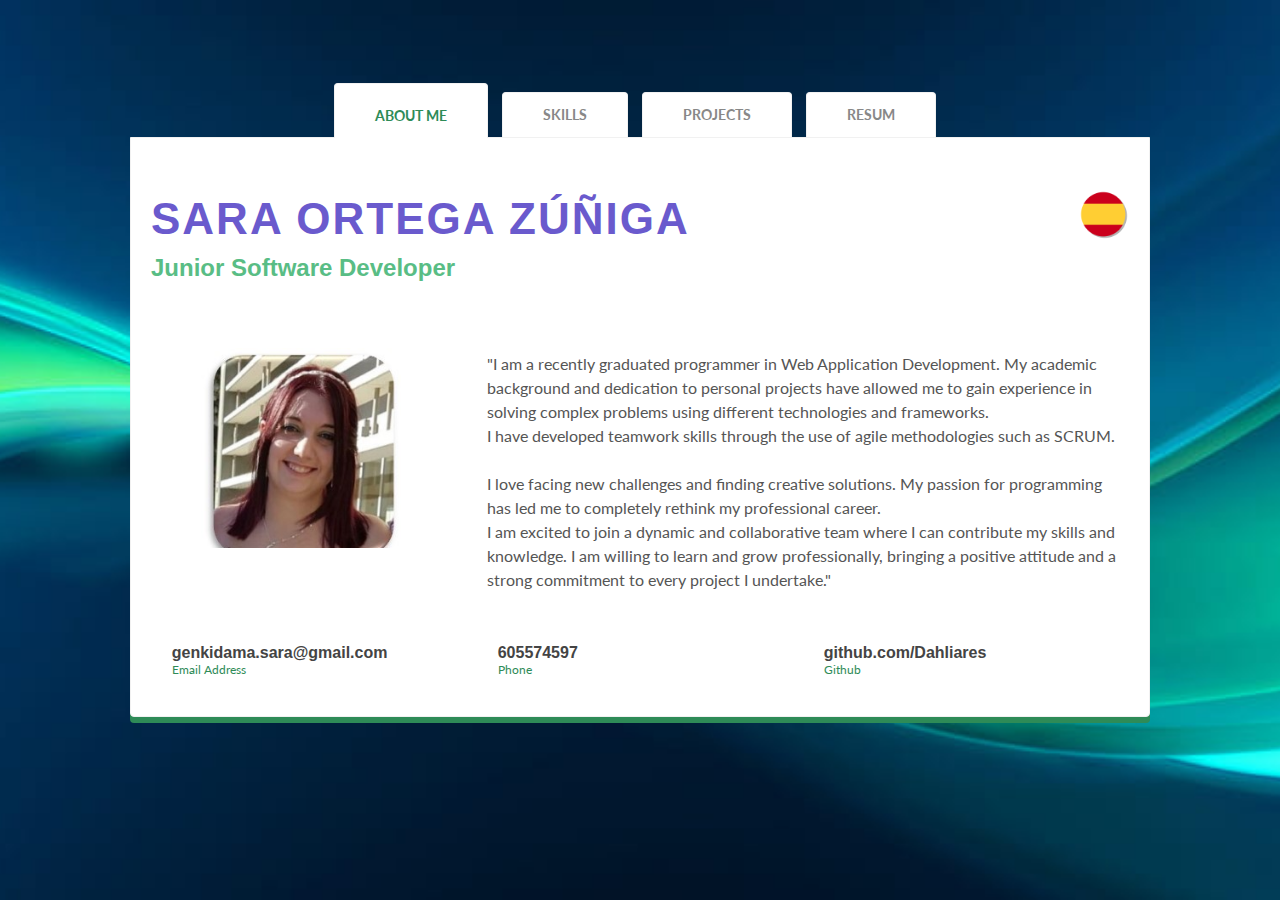
==== commit 243ff65f: "aa" ====
--- a/indexen.html
+++ b/indexen.html
@@ -145,6 +145,7 @@
                 <div class="info">
 
                   <p>
+                    <br>
                     "I am a recently graduated programmer in Web Application Development. My academic background and dedication to personal 
                     projects have allowed me to gain experience in solving complex problems using different technologies and frameworks. <br>
                     I have developed teamwork skills through the use of agile methodologies such as SCRUM.<br><br>
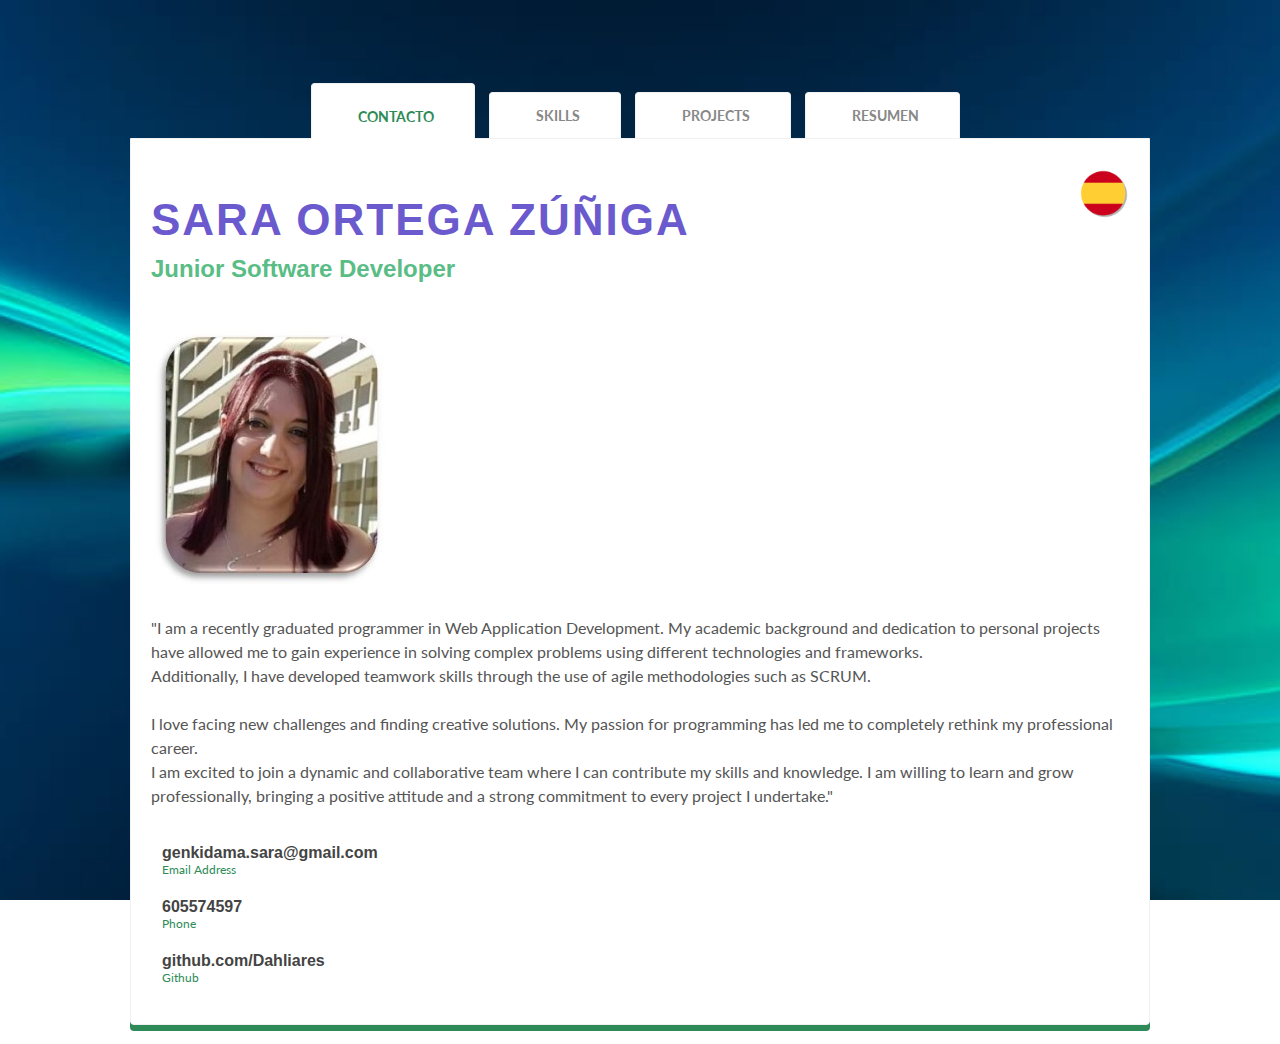
==== commit c3658dd1: "responsive" ====
--- a/indexen.html
+++ b/indexen.html
@@ -1,5 +1,5 @@
 <!DOCTYPE html>
-<html lang="es">
+<html class="no-js">
 
 <head>
   <!-- Add Your Title -->
@@ -42,19 +42,15 @@
 <!-- Start of Body Tag -->
 
 <body class="bg-fixed bg-1">
- 
   <div class="main-container">
-
     <div class="main wrapper clearfix">
-      
+
       <!-- Header Start -->
       <header id="header">
-        
         <div id="logo">
           <h6>
             Sara Ortega Zúñiga
           </h6>
-
           <h4>
             Junior Software Developer
           </h4>
@@ -62,14 +58,14 @@
       </header>
 
       <!-- Text "hello world" -->
-      <header id="header">        
+      <header id="header">
         <div id="helloworld">
           <h1>
-            ¡Hello, world!
+            Hello, world!
           </h1>
         </div>
       </header>
-     
+
       <!-- Main Tab Container -->
       <div id="tab-container" class="tab-container">
 
@@ -78,16 +74,16 @@
 
           <li class='tab' id="tab-about">
             <a href="#about">
-
+              <i class="icon-user"></i>
               <span>
-                About me
+                Contacto
               </span>
             </a>
           </li>
 
           <li class='tab'>
             <a href="#resume">
-
+              <i class="icon-file-text"></i>
               <span>
                 Skills
               </span>
@@ -96,7 +92,7 @@
 
           <li class='tab'>
             <a href="#portfolio">
-
+              <i class="icon-heart"></i>
               <span>
                 Projects
               </span>
@@ -105,9 +101,9 @@
 
           <li class='tab'>
             <a href="#contact">
-
+              <i class="icon-envelope"></i>
               <span>
-                Resum
+                Resumen
               </span>
             </a>
           </li>
@@ -118,14 +114,14 @@
         <!-- ----------------------------------------------------------------------------------- -->
         <!-- Code for differents Tabs strat from here. -->
         <div id="tab-data-wrap">
-
+          <a href="index.html">
+            <img src="images/es.png" alt="en" style="width: 50px; height: 50px; float: right;">
+          </a>
           <!-- About Tab Data -->
           <div id="about">
             <section class="clearfix">
-              <a href="index.html">
-                <img src="images/es.png" alt="en" style="height: 50px; width: 50px; float: right;">
-              </a>
-              <div class="info text-center">
+
+              <div class="info text-center row">
                 <h2>
                   Sara Ortega Zúñiga
                 </h2>
@@ -133,80 +129,82 @@
                 <h4>
                   Junior Software Developer
                 </h4>
-               
-              </div>
-
-
-              <div class="photo">
-                <img src="images/Sara.jpg" alt="sara">
-              </div>
-              <div class="g2" style="justify-content: center;">
-
-                <div class="info">
+              </div>
+
+
+              <div class="row">
+                <div class="col-sm-12 col-md-4 text-center">
+                  <img src="images/Sara.jpg" alt="sara">
+                </div>
+                <div class="col-sm-12 col-md-8" style="justify-content: center;">
+
+
 
                   <p>
-                    <br>
-                    "I am a recently graduated programmer in Web Application Development. My academic background and dedication to personal 
-                    projects have allowed me to gain experience in solving complex problems using different technologies and frameworks. <br>
-                    I have developed teamwork skills through the use of agile methodologies such as SCRUM.<br><br>
-                    I love facing new challenges and finding creative solutions. My passion for programming has led me to completely rethink 
-                    my professional career. <br>I am excited to join a dynamic and collaborative team where I can contribute my skills and knowledge. 
-                    I am willing to learn and grow professionally, bringing a positive attitude and a strong commitment to every project I undertake."
+                    "I am a recently graduated programmer in Web Application Development. My academic background and
+                    dedication to personal
+                    projects have allowed me to gain experience in solving complex problems using different technologies
+                    and frameworks. <br>
+                    Additionally, I have developed teamwork skills through the use of agile methodologies such as SCRUM.
+                    <br><br>
+                    I love facing new challenges and finding creative solutions. My passion for programming has led me
+                    to completely rethink
+                    my professional career. <br>I am excited to join a dynamic and collaborative team where I can
+                    contribute my skills and knowledge.
+                    I am willing to learn and grow professionally, bringing a positive attitude and a strong commitment
+                    to every project I undertake."
                   </p>
-                </div>
-              </div>
-
-
-              <div class="break">
-              </div>
-
-              <div class="contact-info">
-                <div class="g1">
-                  <div class="item-box clearfix">
-
-                    <div class="item-data">
-                      <h3>
-                        <a href="mailto:genkidama.sara@gmail.com">
-                          genkidama.sara@gmail.com
-                        </a>
-                      </h3>
-                      <p>
-                        Email Address
-                      </p>
-                    </div>
-                  </div>
-                </div>
-                <div class="g1">
-                  <div class="item-box clearfix">
-
-                    <div class="item-data">
-                      <h3>
-
-                        605574597
-
-                      </h3>
-                      <p>
-                        Phone
-                      </p>
-                    </div>
-                  </div>
-                </div>
-                <div class="g1">
-                  <div class="item-box clearfix">
-
-                    <div class="item-data">
-                      <a href="https://github.com/Dahliares">
+
+                </div>
+
+
+                <div class="contact-info row ps-4">
+                  <div class="col">
+                    <div class="item-box clearfix">
+
+                      <div class="item-data">
                         <h3>
-                          github.com/Dahliares
+                          <a href="mailto:genkidama.sara@gmail.com">
+                            genkidama.sara@gmail.com
+                          </a>
                         </h3>
-                      </a>
-                      <p>
-                        Github
-                      </p>
-                    </div>
-                  </div>
-                </div>
-              </div>
+                        <p>
+                          Email Address
+                        </p>
+                      </div>
+                    </div>
+                  </div>
+                  <div class="col">
+                    <div class="item-box clearfix">
+
+                      <div class="item-data">
+                        <h3>
+
+                          605574597
+
+                        </h3>
+                        <p>
+                          Phone
+                        </p>
+                      </div>
+                    </div>
+                  </div>
+                  <div class="col">
+                    <div class="item-box clearfix">
+
+                      <div class="item-data">
+                       <a href="https://github.com/Dahliares"> 
+                         <h3>
+                           github.com/Dahliares
+                         </h3>
+                       </a>
+                        <p>
+                          Github
+                        </p>
+                      </div>
+                    </div>
+                  </div>
+                </div>
             </section>
           </div>
           <!-- End About Tab Data -->
@@ -222,7 +220,7 @@
                 <span class="label label-info" style="background-color: darkmagenta;">CSS</span>
                 <span class="label label-info" style="background-color: darkblue;">JavaScript</span>
                 <span class="label label-info">ES6</span>
-                <span class="label label-info" style="background-color: darkred;">XML / Json</span>
+                <span class="label label-info" style="background-color: darkred;">XML / Jason</span>
                 <span class="label label-info" style="background-color: darkcyan;">Bootstrap</span>
                 <span class="label label-info">JQuery</span><br><br>
                 <span class="label label-info" style="background-color: darkmagenta;">Java</span>
@@ -232,7 +230,7 @@
                 <span class="label label-info" style="background-color: darkred;">SQL / MySQL / Postgres</span>
                 <span class="label label-info" style="background-color: darkcyan;">Apache / WAMP</span><br><br>
                 <span class="label label-info" style="background-color: darkcyan;">Git / Github</span>
-                <span class="label label-info">Agile methodologies: Scrum</span><br><br>
+                <span class="label label-info">Metodológías ágiles: Scrum</span><br><br>
                 <span class="label label-info" style="background-color: darkmagenta;">Netbeans</span>
                 <span class="label label-info" style="background-color: darkblue;">Eclipse</span>
                 <span class="label label-info" style="background-color: darkcyan;">Visual Studio Code</span><br><br>
@@ -240,37 +238,33 @@
               </div>
               <div class="g1">
                 <h3>
-                  Languajes
+                  Idiomas
                 </h3>
-                Spanish
                 <div class="meter emerald">
                   <span style="width: 100%">
                     <span>
-                      Native
+                      CASTELLANO - Nativo
                     </span>
                   </span>
                 </div>
-                Catalan
                 <div class="meter emerald">
                   <span style="width: 100%">
                     <span>
-                      Native
+                      CATALÁN - Nativo
                     </span>
                   </span>
                 </div>
-                English
                 <div class="meter emerald">
                   <span style="width: 70%">
                     <span>
-                      Intermediate B1
+                      INGLÉS - B1 Intermediate
                     </span>
                   </span>
                 </div>
-                Italian
                 <div class="meter emerald">
                   <span style="width: 30%">
                     <span>
-                      Basic
+                      ITALIANO
                     </span>
                   </span>
                 </div>
@@ -278,15 +272,17 @@
 
               <div class="g2">
                 <h3>
-                  Soft-skills
+                  Habilidades
                 </h3>
-                <span class="label label-info" style="background-color: darkcyan;">Problem-solving</span>
-                <span class="label label-info" style="background-color: darkmagenta;">Decision-making</span>
-                <span class="label label-info" style="background-color: darkcyan;">Critical and logical thinking</span><br><br>
-                <span class="label label-info">Organisational and time management</span>
-                <span class="label label-info" style="background-color: darkmagenta;">Open-mindedness and adaptability</span><br><br>
-                <span class="label label-info" style="background-color: darkcyan;">Teamwork and collaboration</span>
-                <span class="label label-info">Empathy</span>
+                <span class="label label-info" style="background-color: darkcyan;">Pensamiento crítico y lógico</span>
+                <span class="label label-info" style="background-color: darkmagenta;">Resolución de problemas</span>
+                <span class="label label-info" style="background-color: darkcyan;">Toma de decisiones</span><br><br>
+                <span class="label label-info">Buena organización y gestión del tiempo</span>
+                <span class="label label-info" style="background-color: darkmagenta;">Mentalidad abierta y
+                  adaptabilidad</span><br><br>
+                <span class="label label-info" style="background-color: darkcyan;">Trabajo en equipo y
+                  colaboración</span>
+                <span class="label label-info">Empatía y paciencia</span>
 
               </div>
             </section>
@@ -298,33 +294,30 @@
           <div id="portfolio">
             <section class="clearfix">
               <div class="project-section">
-                <a href="http://juegos.saraland.es" style="text-decoration: none;">
-                  <div class="project-container">
-                    <div class="project-img-container">
-
-                      <img src="./images/saraland.JPG" alt="project image">
-                    </div>
-
+
+                <div class="project-container">
+                  <div class="project-img-container"
+                    onclick="document.getElementById('modal-wrapper').style.display='block'">
+                    <img src="./images/saraland.JPG" alt="project image">
+                  </div>
+                  <a href="http://juegos.saraland.es">
                     <p class="project-title">SaraLand</p>
-
-                    <p class="p-2 text-center text-dark">Website aimed at collecting small projects that allow me to practice with the technologies I am learning. 
-                      These projects are constantly being developed and improved.
-                    </p>
-                </a>
-              </div>
-
-              <!-- <div class="project-container">
-                  <div class="project-img-container" onclick="document.getElementById('modal-wrapper').style.display='block'">
+                  </a>
+                </div>
+
+                <div class="project-container">
+                  <div class="project-img-container"
+                    onclick="document.getElementById('modal-wrapper').style.display='block'">
                     <img src="./images/glamreserve.JPG" alt="project image">
                   </div>
                   <a href="https://glamreserve.herokuapp.com/index">
-                  <p class="project-title">Glam Reserve</p>
-                </a>
-                </div>-->
-
-
-          </div>
-          <!--  <div id="modal-wrapper" class="modal">
+                    <p class="project-title">Glam Reserve</p>
+                  </a>
+                </div>
+
+
+              </div>
+              <div id="modal-wrapper" class="modal">
 
                 <form class="modal-content animate">
 
@@ -335,99 +328,103 @@
                     <h1 class="project_details" style="text-align:center">Project Details</h1>
                   </div>
 
-                  <div class="container">
+                  <!-- <div class="container">
                     <input type="text" placeholder="Project Name" name="uname" readonly>
-                    <textarea class="project_description" rows="3" placeholder="Project Description"
-                      readonly></textarea>
-                    <input type="url" placeholder="Project Link" readonly>
+                    <textarea class="project_description" rows="3" placeholder="Project Description" readonly></textarea>
+                    <input type="url" placeholder="Project Link"readonly>
                     <input type="text" placeholder="Languages used" readonly>
                     <button class="project_submit" type="submit">Submit</button>
-                  </div>
+                  </div>-->
 
                 </form>
 
-              </div> -->
-          </section>
-        </div>
-        <!-- End Projects tab -->
-        <!-- ----------------------------------------------------------------------------------- -->
-        <!-- Contact Tab Data -->
-        <div id="contact">
-          <div class="container">
-            <div class="row">
-              <div class="col-sx-12 col-md-6">
-                <h4>Education</h4>
-                <div class="cuadro container m-2 p-3">
-                  <div class="bg-light rounded-3 p-2">
-                    <p Style="font-weight: bold;color: darkcyan;font-size: 20px;">Computer Science: WEB DEVELOPMENT
-                      higher education cycle</p>
-                    <p>Institut Obert de Catalunya IOC<br>
-                      2020 - 2023</p>
-                    <p></p>
-                  </div>
-                </div>
-                <div class="cuadro container m-2 p-3">
-                  <div class="bg-light rounded-3 p-2">
-                    <p Style="font-weight: bold;color: darkcyan;font-size: 20px;">Administration and Finance higher
-                      education cycle</p>
-                    <p>IES Severo Ochoa<br>
-                      2010 - 2012</p>
-                    <p></p>
-                  </div>
-                </div>
-
-                <div class="cuadro container m-2 p-3">
-                  <div class="bg-light rounded-3 p-2">
-                    <p Style="font-weight: bold;color: darkcyan;font-size: 20px;">Travel Agency higher educational cycle</p>
-                    <p>IES Mediterránea<br>
-                      2002 - 2004</p>
-                    <p></p>
-                  </div>
-                </div>
-
-
-              </div>
-              <div class="col-sx-12 col-md-6">
-                <h4>Experience</h4>
-                <div class="cuadro container m-2 p-3">
-                  <div class="bg-light rounded-3 p-2">
-                    <p Style="font-weight: bold;color: darkcyan;font-size: 20px;">Parking Manager in El Nou Raval SL</p>
-                    <p>From 2016 to date</p>
-                    <p>
-                      In charge of collection, products and daily issues. Managins a team of 5.
-                    </p>
-                  </div>
-                </div>
-
-                <div class="cuadro container m-2 p-3">
-                  <div class="bg-light rounded-3 p-2">
-                    <p Style="font-weight: bold;color: darkcyan;font-size: 20px;">Administrative clerk in Galdón-Rodríguez
-                      Notary</p>
-                    <p>2013 - 2015</p>
-                    <p>
-                      Responsible for the maintenance and update
-                      of the Databases of the notary.
-                      Preparation of notarial documentation                    </p>
-                  </div>
-                </div>
-
-                <div class="cuadro container m-2 p-3">
-                  <div class="bg-light rounded-3 p-2">
-                    <p Style="font-weight: bold;color: darkcyan;font-size: 20px;">Coordinator in Emergency Service 112</p>
-                    <p>2009 - 2013</p>
-                    <p>
-                      Activation and coordination of emergency
-                      services (firefighters, police, ambulance…).                    </p>
+              </div>
+            </section>
+          </div>
+          <!-- End Projects tab -->
+          <!-- ----------------------------------------------------------------------------------- -->
+          <!-- Contact Tab Data -->
+          <div id="contact">
+            <div class="container">
+              <div class="row">
+                <div class="col-sx-12 col-md-6">
+                  <h4>Formación</h4>
+                  <div class="cuadro container m-2 p-3">
+                    <div class="bg-light rounded-3 p-2">
+                      <p Style="font-weight: bold;color: darkcyan;font-size: 20px;">Ciclo Formativo de Grado Superior
+                        en<br> DESARROLLO DE APLICACIONES WEB</p>
+                      <p>Institut Obert de Catalunya IOC<br>
+                        2020 - 2023</p>
+                      <p></p>
+                    </div>
+                  </div>
+                  <div class="cuadro container m-2 p-3">
+                    <div class="bg-light rounded-3 p-2">
+                      <p Style="font-weight: bold;color: darkcyan;font-size: 20px;">Ciclo Formativo de Grado Superior
+                        en<br> ADMINISTRACIÓN Y FINANZAS</p>
+                      <p>IES Severo Ochoa<br>
+                        2010 - 2012</p>
+                      <p></p>
+                    </div>
+                  </div>
+
+                  <div class="cuadro container m-2 p-3">
+                    <div class="bg-light rounded-3 p-2">
+                      <p Style="font-weight: bold;color: darkcyan;font-size: 20px;">Ciclo Formativo de Grado Superior
+                        en<br> AGENCIA DE VIAJES</p>
+                      <p>IES Mediterránea<br>
+                        2002 - 2004</p>
+                      <p></p>
+                    </div>
+                  </div>
+
+
+
+
+                </div>
+                <div class="col-6">
+                  <h4>Experiencia laboral</h4>
+                  <div class="cuadro container m-2 p-3">
+                    <div class="bg-light rounded-3 p-2">
+                      <p Style="font-weight: bold;color: darkcyan;font-size: 20px;">GERENTE-CONTABLE en los
+                        Aparcamientos EL NOU RAVAL</p>
+                      <p>Empleo actual desde 2016</p>
+                      <p>
+                        Facturación, recaudación, atención al cliente y tareas diarias del negocio.
+                        A cargo de un equipo de 5 personas.
+                      </p>
+                    </div>
+                  </div>
+
+                  <div class="cuadro container m-2 p-3">
+                    <div class="bg-light rounded-3 p-2">
+                      <p Style="font-weight: bold;color: darkcyan;font-size: 20px;">ADMINISTRATIVA en la Notaría
+                        Galdón-Rodríguez</p>
+                      <p>2013 - 2015</p>
+                      <p>
+                        Responsable de las copias y mantenimiento de los archivos notariales.
+                      </p>
+                    </div>
+                  </div>
+
+                  <div class="cuadro container m-2 p-3">
+                    <div class="bg-light rounded-3 p-2">
+                      <p Style="font-weight: bold;color: darkcyan;font-size: 20px;">COORDINADORA en el servicio de
+                        Emergencias 112</p>
+                      <p>2009 - 2013</p>
+                      <p>
+                        Activación y coordinación de los equipos de emergencia (Policía, bomberos, ambulancias…)
+                      </p>
+                    </div>
                   </div>
                 </div>
               </div>
             </div>
           </div>
+          <!-- End Contact Data -->
+          <!-- ----------------------------------------------------------------------------------- -->
         </div>
-        <!-- End Contact Data -->
-        <!-- ----------------------------------------------------------------------------------- -->
       </div>
-    </div>
 </body>
 
 </html>--- a/css/main.css
+++ b/css/main.css
@@ -570,11 +570,13 @@
 /* Photo */
 .photo {
   float: left;
-  height: 200px;
-  width: 200px;
+  height: 220px;
+  width: 220px;
   margin-right: 20px;
   margin-left: 50px;
   margin-top: 20px;
+  padding-right: 20px;
+ 
   
   overflow: hidden;
 }
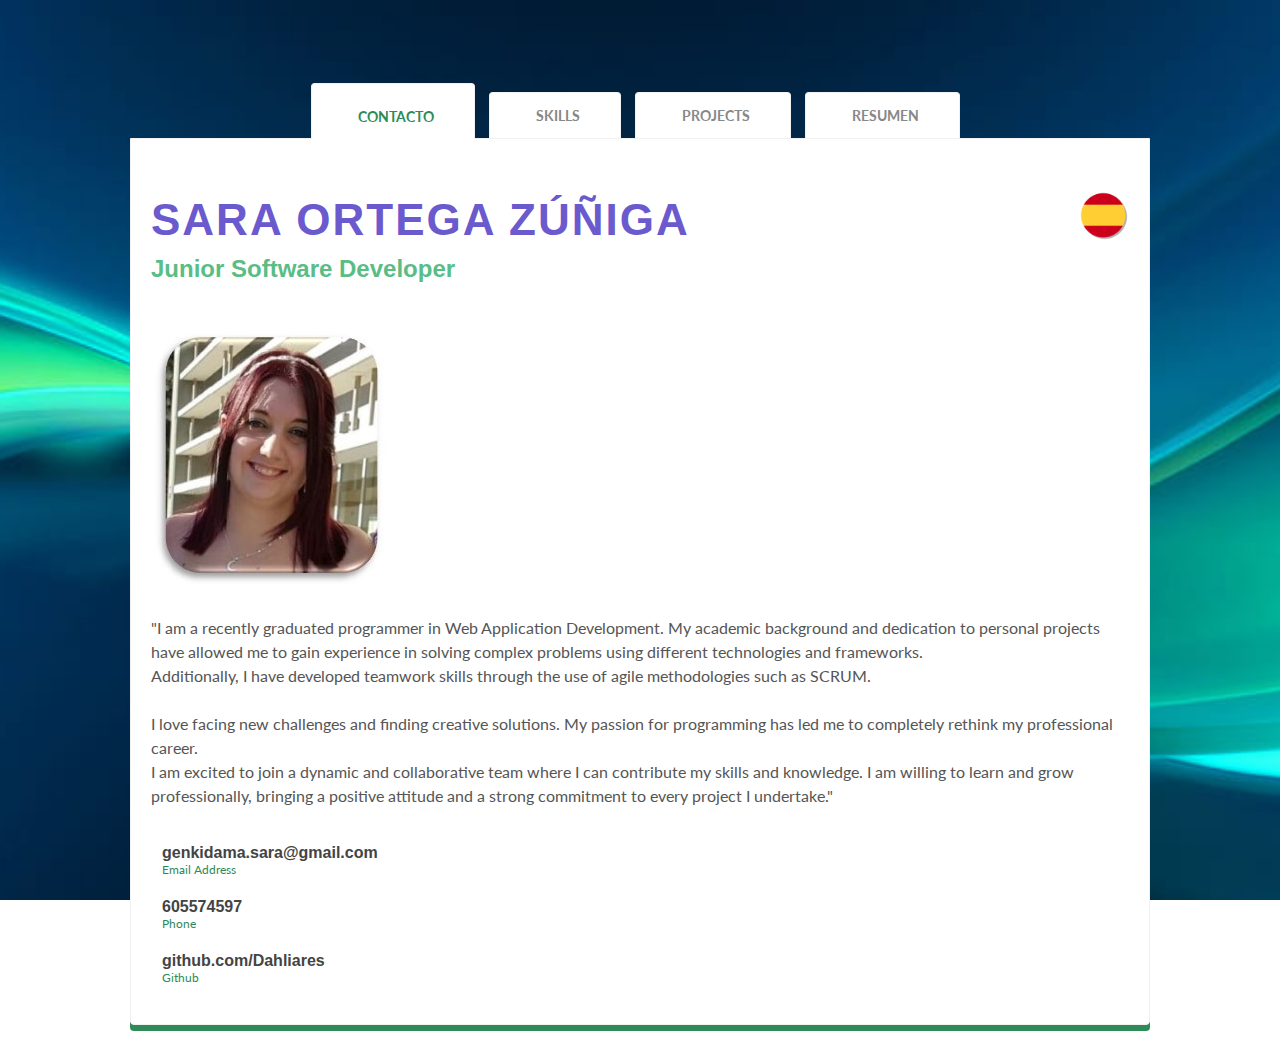
==== commit 50153861: "en-es" ====
--- a/indexen.html
+++ b/indexen.html
@@ -1,3 +1,4 @@
+
 <!DOCTYPE html>
 <html class="no-js">
 
@@ -114,11 +115,12 @@
         <!-- ----------------------------------------------------------------------------------- -->
         <!-- Code for differents Tabs strat from here. -->
         <div id="tab-data-wrap">
-          <a href="index.html">
-            <img src="images/es.png" alt="en" style="width: 50px; height: 50px; float: right;">
-          </a>
+         
           <!-- About Tab Data -->
           <div id="about">
+            <a href="index.html">
+              <img src="images/es.png" alt="en" style="width: 50px; height: 50px; float: right;">
+            </a>
             <section class="clearfix">
 
               <div class="info text-center row">
@@ -210,7 +212,7 @@
           <!-- End About Tab Data -->
           <!-- ----------------------------------------------------------------------------------- -->
           <!-- skills Tab Data -->
-          <div id="resume">
+            <div id="resume">
             <section class="clearfix">
               <div class="g2">
                 <h3>
@@ -220,7 +222,7 @@
                 <span class="label label-info" style="background-color: darkmagenta;">CSS</span>
                 <span class="label label-info" style="background-color: darkblue;">JavaScript</span>
                 <span class="label label-info">ES6</span>
-                <span class="label label-info" style="background-color: darkred;">XML / Jason</span>
+                <span class="label label-info" style="background-color: darkred;">XML / Json</span>
                 <span class="label label-info" style="background-color: darkcyan;">Bootstrap</span>
                 <span class="label label-info">JQuery</span><br><br>
                 <span class="label label-info" style="background-color: darkmagenta;">Java</span>
@@ -230,7 +232,7 @@
                 <span class="label label-info" style="background-color: darkred;">SQL / MySQL / Postgres</span>
                 <span class="label label-info" style="background-color: darkcyan;">Apache / WAMP</span><br><br>
                 <span class="label label-info" style="background-color: darkcyan;">Git / Github</span>
-                <span class="label label-info">Metodológías ágiles: Scrum</span><br><br>
+                <span class="label label-info">Agile methodologies: Scrum</span><br><br>
                 <span class="label label-info" style="background-color: darkmagenta;">Netbeans</span>
                 <span class="label label-info" style="background-color: darkblue;">Eclipse</span>
                 <span class="label label-info" style="background-color: darkcyan;">Visual Studio Code</span><br><br>
@@ -238,33 +240,37 @@
               </div>
               <div class="g1">
                 <h3>
-                  Idiomas
+                  Languajes
                 </h3>
+                Spanish
                 <div class="meter emerald">
                   <span style="width: 100%">
                     <span>
-                      CASTELLANO - Nativo
+                      Native
                     </span>
                   </span>
                 </div>
+                Catalan
                 <div class="meter emerald">
                   <span style="width: 100%">
                     <span>
-                      CATALÁN - Nativo
+                      Native
                     </span>
                   </span>
                 </div>
+                English
                 <div class="meter emerald">
                   <span style="width: 70%">
                     <span>
-                      INGLÉS - B1 Intermediate
+                      Intermediate B1
                     </span>
                   </span>
                 </div>
+                Italian
                 <div class="meter emerald">
                   <span style="width: 30%">
                     <span>
-                      ITALIANO
+                      Basic
                     </span>
                   </span>
                 </div>
@@ -272,17 +278,15 @@
 
               <div class="g2">
                 <h3>
-                  Habilidades
+                  Soft-skills
                 </h3>
-                <span class="label label-info" style="background-color: darkcyan;">Pensamiento crítico y lógico</span>
-                <span class="label label-info" style="background-color: darkmagenta;">Resolución de problemas</span>
-                <span class="label label-info" style="background-color: darkcyan;">Toma de decisiones</span><br><br>
-                <span class="label label-info">Buena organización y gestión del tiempo</span>
-                <span class="label label-info" style="background-color: darkmagenta;">Mentalidad abierta y
-                  adaptabilidad</span><br><br>
-                <span class="label label-info" style="background-color: darkcyan;">Trabajo en equipo y
-                  colaboración</span>
-                <span class="label label-info">Empatía y paciencia</span>
+                <span class="label label-info" style="background-color: darkcyan;">Problem-solving</span>
+                <span class="label label-info" style="background-color: darkmagenta;">Decision-making</span>
+                <span class="label label-info" style="background-color: darkcyan;">Critical and logical thinking</span><br><br>
+                <span class="label label-info">Organisational and time management</span>
+                <span class="label label-info" style="background-color: darkmagenta;">Open-mindedness and adaptability</span><br><br>
+                <span class="label label-info" style="background-color: darkcyan;">Teamwork and collaboration</span>
+                <span class="label label-info">Empathy</span>
 
               </div>
             </section>
@@ -291,33 +295,36 @@
           <!-- End skills Tab Data -->
           <!-- ----------------------------------------------------------------------------------- -->
           <!-- Projects Tab Data -->
-          <div id="portfolio">
+           <div id="portfolio">
             <section class="clearfix">
               <div class="project-section">
-
-                <div class="project-container">
-                  <div class="project-img-container"
-                    onclick="document.getElementById('modal-wrapper').style.display='block'">
-                    <img src="./images/saraland.JPG" alt="project image">
-                  </div>
-                  <a href="http://juegos.saraland.es">
+                <a href="http://juegos.saraland.es" style="text-decoration: none;">
+                  <div class="project-container">
+                    <div class="project-img-container">
+
+                      <img src="./images/saraland.JPG" alt="project image">
+                    </div>
+
                     <p class="project-title">SaraLand</p>
-                  </a>
-                </div>
-
-                <div class="project-container">
-                  <div class="project-img-container"
-                    onclick="document.getElementById('modal-wrapper').style.display='block'">
+
+                    <p class="p-2 text-center text-dark">Website aimed at collecting small projects that allow me to practice with the technologies I am learning. 
+                      These projects are constantly being developed and improved.
+                    </p>
+                </a>
+              </div>
+
+              <!-- <div class="project-container">
+                  <div class="project-img-container" onclick="document.getElementById('modal-wrapper').style.display='block'">
                     <img src="./images/glamreserve.JPG" alt="project image">
                   </div>
                   <a href="https://glamreserve.herokuapp.com/index">
-                    <p class="project-title">Glam Reserve</p>
-                  </a>
-                </div>
-
-
-              </div>
-              <div id="modal-wrapper" class="modal">
+                  <p class="project-title">Glam Reserve</p>
+                </a>
+                </div>-->
+
+
+          </div>
+          <!--  <div id="modal-wrapper" class="modal">
 
                 <form class="modal-content animate">
 
@@ -328,99 +335,95 @@
                     <h1 class="project_details" style="text-align:center">Project Details</h1>
                   </div>
 
-                  <!-- <div class="container">
+                  <div class="container">
                     <input type="text" placeholder="Project Name" name="uname" readonly>
-                    <textarea class="project_description" rows="3" placeholder="Project Description" readonly></textarea>
-                    <input type="url" placeholder="Project Link"readonly>
+                    <textarea class="project_description" rows="3" placeholder="Project Description"
+                      readonly></textarea>
+                    <input type="url" placeholder="Project Link" readonly>
                     <input type="text" placeholder="Languages used" readonly>
                     <button class="project_submit" type="submit">Submit</button>
-                  </div>-->
+                  </div>
 
                 </form>
 
-              </div>
-            </section>
-          </div>
+              </div> -->
+          </section>
+        </div>
           <!-- End Projects tab -->
           <!-- ----------------------------------------------------------------------------------- -->
           <!-- Contact Tab Data -->
-          <div id="contact">
-            <div class="container">
-              <div class="row">
-                <div class="col-sx-12 col-md-6">
-                  <h4>Formación</h4>
-                  <div class="cuadro container m-2 p-3">
-                    <div class="bg-light rounded-3 p-2">
-                      <p Style="font-weight: bold;color: darkcyan;font-size: 20px;">Ciclo Formativo de Grado Superior
-                        en<br> DESARROLLO DE APLICACIONES WEB</p>
-                      <p>Institut Obert de Catalunya IOC<br>
-                        2020 - 2023</p>
-                      <p></p>
-                    </div>
-                  </div>
-                  <div class="cuadro container m-2 p-3">
-                    <div class="bg-light rounded-3 p-2">
-                      <p Style="font-weight: bold;color: darkcyan;font-size: 20px;">Ciclo Formativo de Grado Superior
-                        en<br> ADMINISTRACIÓN Y FINANZAS</p>
-                      <p>IES Severo Ochoa<br>
-                        2010 - 2012</p>
-                      <p></p>
-                    </div>
-                  </div>
-
-                  <div class="cuadro container m-2 p-3">
-                    <div class="bg-light rounded-3 p-2">
-                      <p Style="font-weight: bold;color: darkcyan;font-size: 20px;">Ciclo Formativo de Grado Superior
-                        en<br> AGENCIA DE VIAJES</p>
-                      <p>IES Mediterránea<br>
-                        2002 - 2004</p>
-                      <p></p>
-                    </div>
-                  </div>
-
-
-
-
-                </div>
-                <div class="col-6">
-                  <h4>Experiencia laboral</h4>
-                  <div class="cuadro container m-2 p-3">
-                    <div class="bg-light rounded-3 p-2">
-                      <p Style="font-weight: bold;color: darkcyan;font-size: 20px;">GERENTE-CONTABLE en los
-                        Aparcamientos EL NOU RAVAL</p>
-                      <p>Empleo actual desde 2016</p>
-                      <p>
-                        Facturación, recaudación, atención al cliente y tareas diarias del negocio.
-                        A cargo de un equipo de 5 personas.
-                      </p>
-                    </div>
-                  </div>
-
-                  <div class="cuadro container m-2 p-3">
-                    <div class="bg-light rounded-3 p-2">
-                      <p Style="font-weight: bold;color: darkcyan;font-size: 20px;">ADMINISTRATIVA en la Notaría
-                        Galdón-Rodríguez</p>
-                      <p>2013 - 2015</p>
-                      <p>
-                        Responsable de las copias y mantenimiento de los archivos notariales.
-                      </p>
-                    </div>
-                  </div>
-
-                  <div class="cuadro container m-2 p-3">
-                    <div class="bg-light rounded-3 p-2">
-                      <p Style="font-weight: bold;color: darkcyan;font-size: 20px;">COORDINADORA en el servicio de
-                        Emergencias 112</p>
-                      <p>2009 - 2013</p>
-                      <p>
-                        Activación y coordinación de los equipos de emergencia (Policía, bomberos, ambulancias…)
-                      </p>
-                    </div>
+            <div id="contact">
+          <div class="container">
+            <div class="row">
+              <div class="col-sx-12 col-md-6">
+                <h4>Education</h4>
+                <div class="cuadro container m-2 p-3">
+                  <div class="bg-light rounded-3 p-2">
+                    <p Style="font-weight: bold;color: darkcyan;font-size: 20px;">Computer Science: WEB DEVELOPMENT
+                      higher education cycle</p>
+                    <p>Institut Obert de Catalunya IOC<br>
+                      2020 - 2023</p>
+                    <p></p>
+                  </div>
+                </div>
+                <div class="cuadro container m-2 p-3">
+                  <div class="bg-light rounded-3 p-2">
+                    <p Style="font-weight: bold;color: darkcyan;font-size: 20px;">Administration and Finance higher
+                      education cycle</p>
+                    <p>IES Severo Ochoa<br>
+                      2010 - 2012</p>
+                    <p></p>
+                  </div>
+                </div>
+
+                <div class="cuadro container m-2 p-3">
+                  <div class="bg-light rounded-3 p-2">
+                    <p Style="font-weight: bold;color: darkcyan;font-size: 20px;">Travel Agency higher educational cycle</p>
+                    <p>IES Mediterránea<br>
+                      2002 - 2004</p>
+                    <p></p>
+                  </div>
+                </div>
+
+
+              </div>
+              <div class="col-sx-12 col-md-6">
+                <h4>Experience</h4>
+                <div class="cuadro container m-2 p-3">
+                  <div class="bg-light rounded-3 p-2">
+                    <p Style="font-weight: bold;color: darkcyan;font-size: 20px;">Parking Manager in El Nou Raval SL</p>
+                    <p>From 2016 to date</p>
+                    <p>
+                      In charge of collection, products and daily issues. Managins a team of 5.
+                    </p>
+                  </div>
+                </div>
+
+                <div class="cuadro container m-2 p-3">
+                  <div class="bg-light rounded-3 p-2">
+                    <p Style="font-weight: bold;color: darkcyan;font-size: 20px;">Administrative clerk in Galdón-Rodríguez
+                      Notary</p>
+                    <p>2013 - 2015</p>
+                    <p>
+                      Responsible for the maintenance and update
+                      of the Databases of the notary.
+                      Preparation of notarial documentation                    </p>
+                  </div>
+                </div>
+
+                <div class="cuadro container m-2 p-3">
+                  <div class="bg-light rounded-3 p-2">
+                    <p Style="font-weight: bold;color: darkcyan;font-size: 20px;">Coordinator in Emergency Service 112</p>
+                    <p>2009 - 2013</p>
+                    <p>
+                      Activation and coordination of emergency
+                      services (firefighters, police, ambulance…).                    </p>
                   </div>
                 </div>
               </div>
             </div>
           </div>
+        </div>
           <!-- End Contact Data -->
           <!-- ----------------------------------------------------------------------------------- -->
         </div>
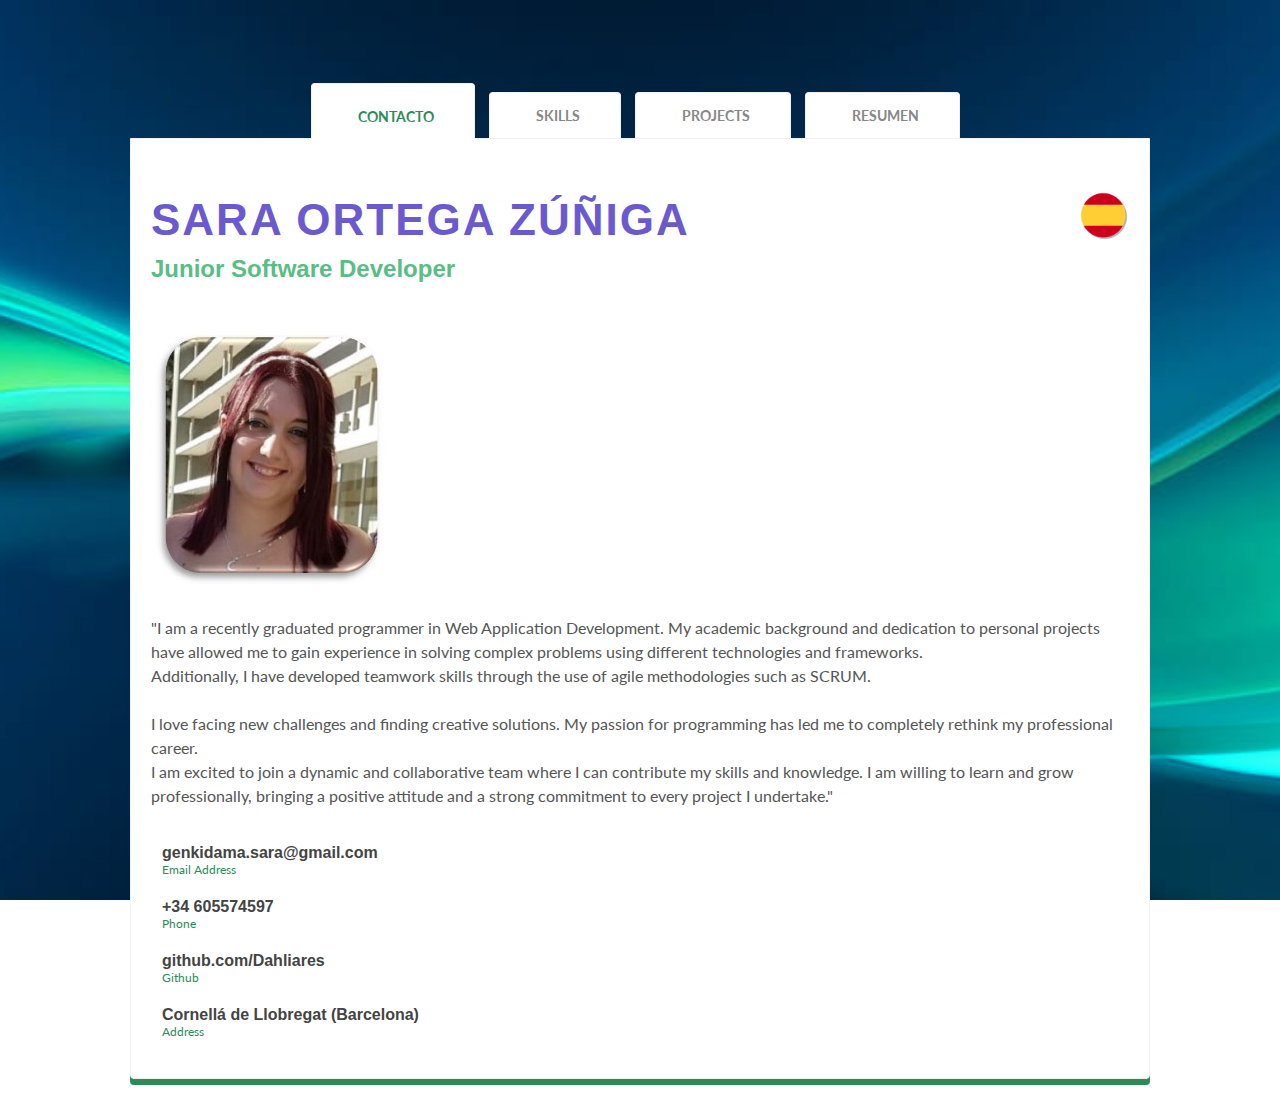
==== commit 0164edfd: "adresss" ====
--- a/indexen.html
+++ b/indexen.html
@@ -176,14 +176,13 @@
                       </div>
                     </div>
                   </div>
+
                   <div class="col">
                     <div class="item-box clearfix">
 
                       <div class="item-data">
                         <h3>
-
-                          605574597
-
+                          +34 605574597
                         </h3>
                         <p>
                           Phone
@@ -191,9 +190,9 @@
                       </div>
                     </div>
                   </div>
+
                   <div class="col">
                     <div class="item-box clearfix">
-
                       <div class="item-data">
                        <a href="https://github.com/Dahliares"> 
                          <h3>
@@ -202,6 +201,21 @@
                        </a>
                         <p>
                           Github
+                        </p>
+                      </div>
+                    </div>
+                  </div>
+
+                  <div class="col">
+                    <div class="item-box clearfix">
+                      <div class="item-data">
+                       
+                         <h3>
+                           Cornellá de Llobregat (Barcelona)
+                         </h3>
+                       
+                        <p>
+                          Address
                         </p>
                       </div>
                     </div>
